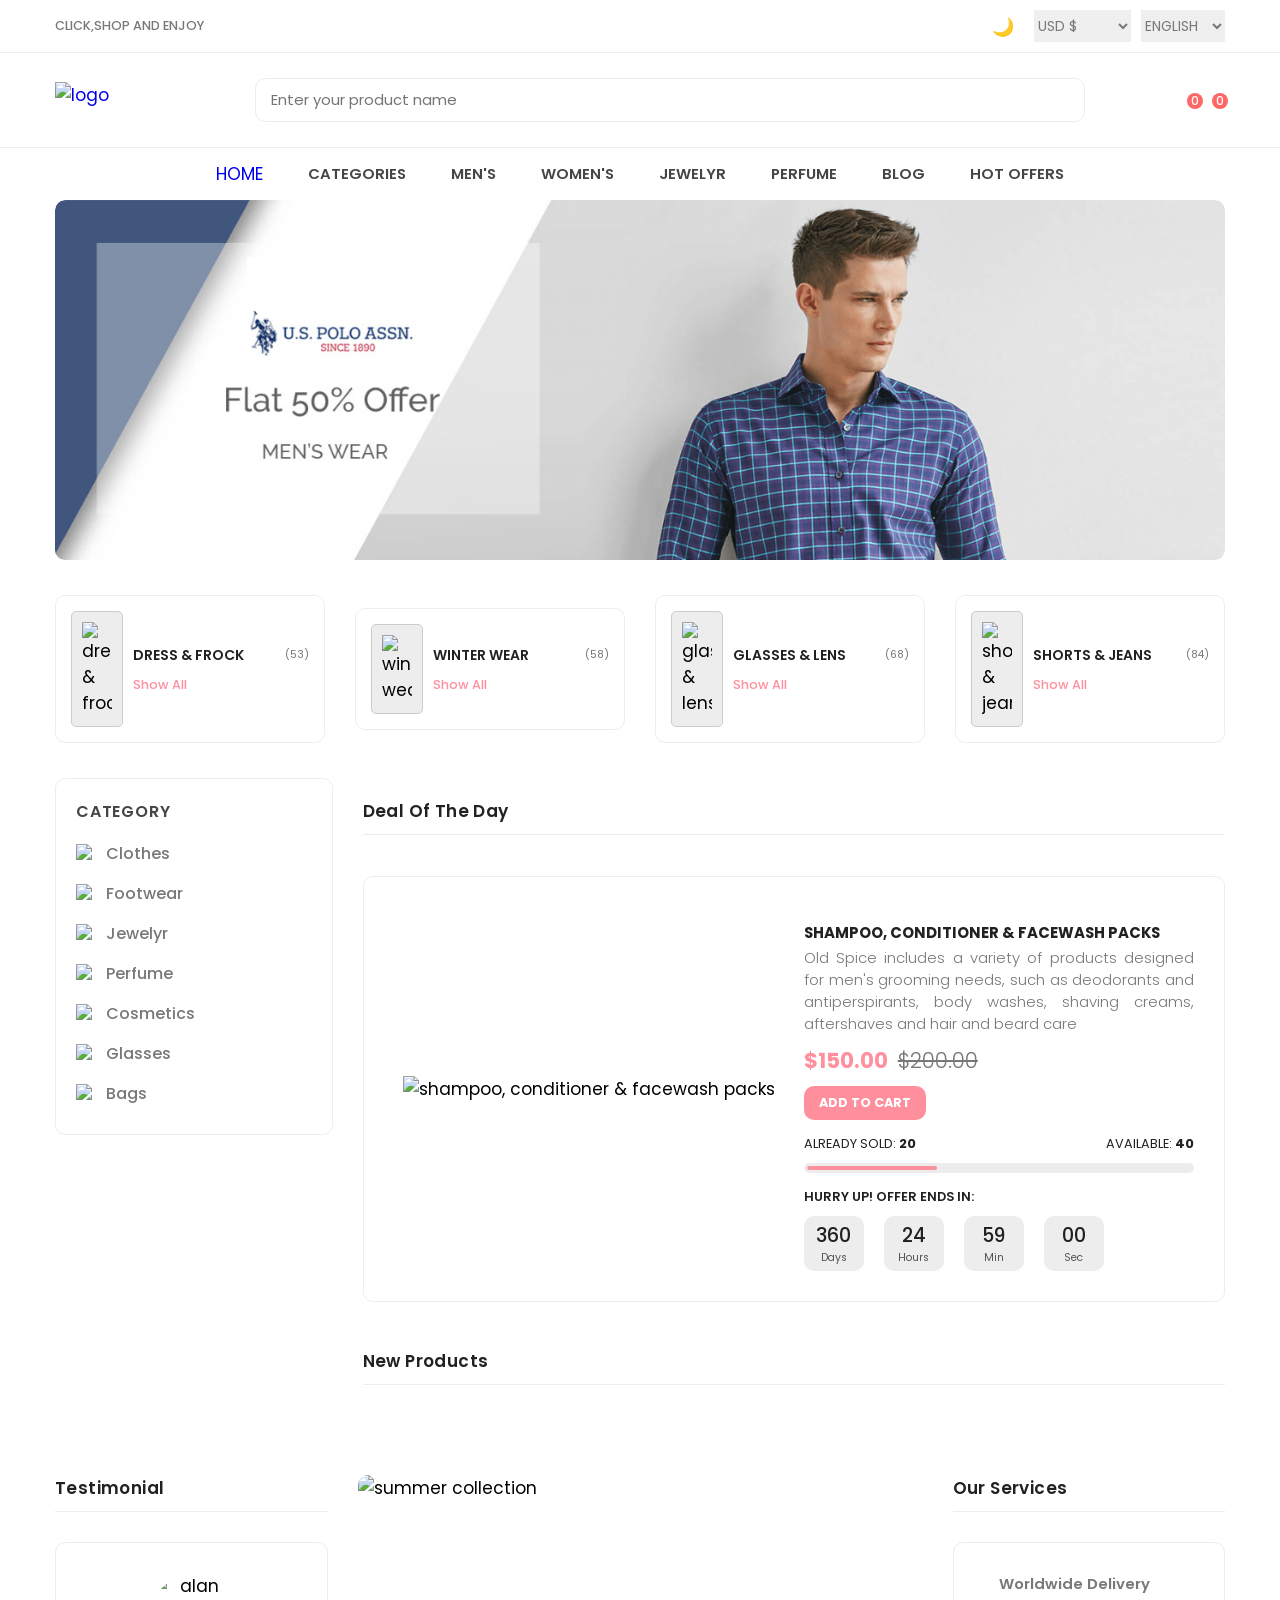
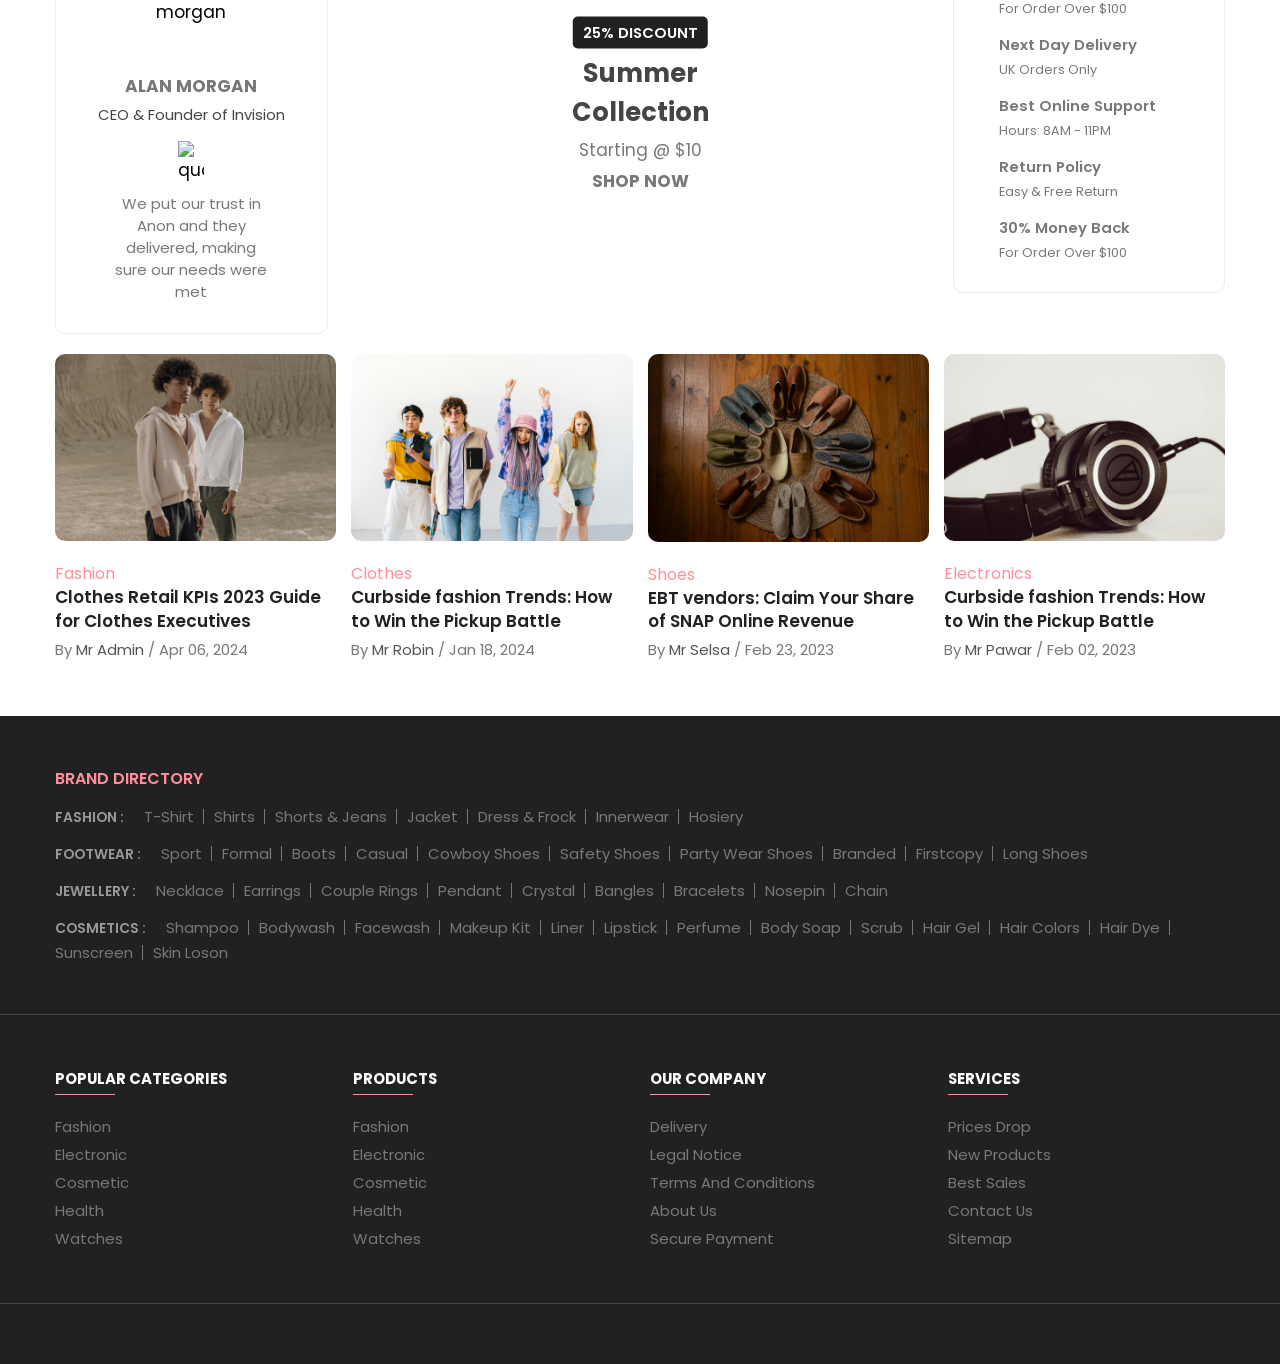
==== index.html @ 2272ab60 "somewhat working" ====
<!DOCTYPE html>
<html lang="en">

<head>
    <meta charset="UTF-8">
    <meta name="viewport" content="width=device-width, initial-scale=1.0">
    <title>Anon</title>
    <link rel="stylesheet" href="style.css">

    <!-- <link rel="shortcut icon" href="https://i.postimg.cc/R07Wy2gJ/favicon.png" type="image/x-icon"> -->
</head>

<body>
    <div class="overlay " data-overlay></div>

    <!-- <div class="modal" data-modal>
        <div class="modal-close-overlay" data-modal-overlay></div>

        <div class="modal-content">
            <button class="modal-close-btn" data-modal-close>
                <ion-icon name="close-outline"></ion-icon>
            </button>

            <div class="newsletter-img">
                <img src="https://i.postimg.cc/mrLjrxtC/newsletter.png" alt="image" width="400" height="400">
            </div>

            <div class="newsletter">
                <form action="#">
                    <div class="newsletter-header">
                        <h3 class="newsletter-title">Subscribe Newsletter</h3>

                        <p class="newsletter-desc">Subscribe to the <b>TrendWave</b> to get latest products and discount update</p>
                    </div>

                    <input type="email" name="email" class="email-field" placeholder="Email Address" required>

                    <button type="submit" class="btn-newsletter">Subscribe</button>
                </form>
            </div>
        </div>
    </div> -->

    <!-- <div class="notification-toast " data-toast>
        <button class="toast-close-btn" data-toast-close>
            <ion-icon name="close-outline"></ion-icon>
        </button>

        <div class="toast-banner">
            <img src="https://i.postimg.cc/6qd3mpCv/jewellery-1.jpg" alt="Ocean Golden Tear Earrings" width="80"
                height="70">
        </div>

        <div class="toast-detail">
            <p class="toast-message">Someone just bought this item</p>
            <p class="toast-title">Ocean Golden Drop Earrings</p>
            <p class="toast-meta">
                <time datetime="PT2M">2 Minutes</time> ago
            </p>
        </div>
    </div> -->

    <header>
        <div class="header-top">
            <div class="container">
                <!-- <ul class="header-social-container">
                    <li><a href="#" class="social-link"><ion-icon name="logo-facebook"></ion-icon></a></li>
                    <li><a href="#" class="social-link"><ion-icon name="logo-twitter"></ion-icon></a></li>
                    <li><a href="#" class="social-link"><ion-icon name="logo-instagram"></ion-icon></a></li>
                    <li><a href="#" class="social-link"><ion-icon name="logo-linkedin"></ion-icon></a></li>
                </ul> -->

                <div class="header-alert-news">
                    <p><b>click,shop and enjoy</b> </p>
                </div>

                <div class="header-top-actions">
                    <button id="theme-toggle" class="action-btn" onclick="toggleTheme()"
                        style="font-size: 18px; margin-right: 10px; cursor: pointer; background: transparent; border: none; color: inherit;">🌙</button>
                    <select name="currency">
                        <option value="usd">USD &dollar;</option>
                        <option value="inr">INR &rupee;</option>
                        <option value="eur">EUR &euro;</option>
                    </select>

                    <select name="language">
                        <option value="en-US">English</option>
                        <option value="es-ES">Espa&ntilde;ol</option>
                        <option value="fr">Fran&ccedil;ais</option>
                    </select>
                </div>
            </div>
        </div>

        <div class="header-main">
            <div class="container">
                <a href="#" class="header-logo"><img src="https://i.postimg.cc/XYYNC3X8/logo.png" alt="logo" width="120"
                        height="36"></a>

                <div class="header-search-container">
                    <input type="search" name="search" class="search-field" placeholder="Enter your product name">

                    <button class="search-btn"><ion-icon name="search-outline"></ion-icon></button>
                </div>

                <div class="header-user-actions">
                    <button class="action-btn"><ion-icon name="person-outline"></ion-icon></button>

                    <button class="action-btn">
                        <ion-icon name="heart-outline"></ion-icon>
                        <span class="count">0</span>
                    </button>

                    <button class="action-btn">
                        <ion-icon name="bag-handle-outline"></ion-icon>
                        <span class="count">0</span>
                    </button>
                </div>

            </div>
        </div>

        <nav class="desktop-navigation-menu">
            <div class="container">
                <ul class="desktop-menu-category-list">
                    <li class="menu-category">
                        <a href="#" onclick="loadProducts()">HOME</a>
                    </li>

                    <li class="menu-category">
                        <a href="#" class="menu-title">Categories</a>

                        <div class="dropdown-panel">
                            <ul class="dropdown-panel-list">
                                <li class="menu-title"><a href="#">Electronics</a></li>
                                <li class="panel-list-item"><a href="#">Desktop</a></li>
                                <li class="panel-list-item"><a href="#">Laptop</a></li>
                                <li class="panel-list-item"><a href="#">Camera</a></li>
                                <li class="panel-list-item"><a href="#">Camera</a></li>
                                <li class="panel-list-item"><a href="#">Headphone</a></li>
                                <li class="panel-list-item">
                                    <img src="https://i.postimg.cc/MT2mT9ty/electronics-banner-1.jpg" alt="image"
                                        width="250" height="119">
                                </li>
                            </ul>

                            <ul class="dropdown-panel-list">
                                <li class="menu-title"><a href="#">Men's</a></li>
                                <li class="panel-list-item"><a href="#">Formal</a></li>
                                <li class="panel-list-item"><a href="#">Casual</a></li>
                                <li class="panel-list-item"><a href="#">Sports</a></li>
                                <li class="panel-list-item"><a href="#">Jacket</a></li>
                                <li class="panel-list-item"><a href="#">Sunglasses</a></li>
                                <li class="panel-list-item">
                                    <img src="https://i.postimg.cc/nVs954kx/mens-banner.jpg" alt="image" width="250"
                                        height="119">
                                </li>
                            </ul>

                            <ul class="dropdown-panel-list">
                                <li class="menu-title"><a href="#">Women's</a></li>
                                <li class="panel-list-item"><a href="#">Formal</a></li>
                                <li class="panel-list-item"><a href="#">Casual</a></li>
                                <li class="panel-list-item"><a href="#">Perfume</a></li>
                                <li class="panel-list-item"><a href="#">Cosmetics</a></li>
                                <li class="panel-list-item"><a href="#">Bags</a></li>
                                <li class="panel-list-item">
                                    <img src="https://i.postimg.cc/vT9Bmvq6/womens-banner.jpg" alt="image" width="250"
                                        height="119">
                                </li>
                            </ul>

                            <ul class="dropdown-panel-list">
                                <li class="menu-title"><a href="#">Electronics</a></li>
                                <li class="panel-list-item"><a href="#">Smart Watch</a></li>
                                <li class="panel-list-item"><a href="#">Smart TV</a></li>
                                <li class="panel-list-item"><a href="#">Keyboard</a></li>
                                <li class="panel-list-item"><a href="#">Mouse</a></li>
                                <li class="panel-list-item"><a href="#">Microphone</a></li>
                                <li class="panel-list-item">
                                    <img src="https://i.postimg.cc/htMGhvrM/electronics-banner-2.jpg" alt="image"
                                        width="250" height="119">
                                </li>
                            </ul>
                        </div>
                    </li>

                    <li class="menu-category">
                        <a href="#" class="menu-title">Men's</a>

                        <ul class="dropdown-list">
                            <li class="dropdown-item"><a href="#">Shirt</a></li>
                            <li class="dropdown-item"><a href="#">Shorts & Jeans</a></li>
                            <li class="dropdown-item"><a href="#">Safety Shoes</a></li>
                            <li class="dropdown-item"><a href="#">Wallet</a></li>
                        </ul>
                    </li>

                    <li class="menu-category">
                        <a href="#" class="menu-title">Women's</a>

                        <ul class="dropdown-list">
                            <li class="dropdown-item"><a href="#">Dress & Frock</a></li>
                            <li class="dropdown-item"><a href="#">Earrings</a></li>
                            <li class="dropdown-item"><a href="#">Necklace</a></li>
                            <li class="dropdown-item"><a href="#">Makeup Kit</a></li>
                        </ul>
                    </li>

                    <li class="menu-category">
                        <a href="#" class="menu-title">Jewelyr</a>

                        <ul class="dropdown-list">
                            <li class="dropdown-item"><a href="#">Earrings</a></li>
                            <li class="dropdown-item"><a href="#">Couple Rings</a></li>
                            <li class="dropdown-item"><a href="#">Necklace</a></li>
                            <li class="dropdown-item"><a href="#">Bracelets</a></li>
                        </ul>
                    </li>

                    <li class="menu-category">
                        <a href="#" class="menu-title">Perfume</a>

                        <ul class="dropdown-list">
                            <li class="dropdown-item"><a href="#">Clothes Perfume</a></li>
                            <li class="dropdown-item"><a href="#">Deodorant</a></li>
                            <li class="dropdown-item"><a href="#">Flower Fragrance</a></li>
                            <li class="dropdown-item"><a href="#">Air Freshener</a></li>
                        </ul>
                    </li>

                    <li class="menu-category">
                        <a href="#" class="menu-title">Blog</a>
                    </li>

                    <li class="menu-category">
                        <a href="#" class="menu-title">Hot Offers</a>
                    </li>
                </ul>
            </div>
        </nav>

        <div class="mobile-bottom-navigation">
            <button class="action-btn" data-mobile-menu-open-btn>
                <ion-icon name="menu-outline"></ion-icon>
            </button>

            <button class="action-btn">
                <ion-icon name="bag-handle-outline"></ion-icon>
                <span class="count">0</span>
            </button>

            <button class="action-btn">
                <ion-icon name="home-outline"></ion-icon>
            </button>

            <button class="action-btn">
                <ion-icon name="heart-outline"></ion-icon>
                <span class="count">0</span>
            </button>

            <button class="action-btn" data-mobile-menu-open-btn>
                <ion-icon name="grid-outline"></ion-icon>
            </button>
        </div>

        <nav class="mobile-navigation-menu has-scrollbar " data-mobile-menu>
            <div class="menu-top">
                <h2 class="menu-title">Menu</h2>

                <button class="menu-close-btn" data-mobile-menu-close-btn>
                    <ion-icon name="close-outline"></ion-icon>
                </button>
            </div>

            <ul class="mobile-menu-category-list">
                <li class="menu-category"><a href="#" class="menu-title">Home</a></li>

                <li class="menu-category">
                    <button class="accordion-menu" data-accordion-btn>
                        <p class="menu-title">Men's</p>

                        <div>
                            <ion-icon name="add-outline" class="add-icon"></ion-icon>
                            <ion-icon name="remove-outline" class="remove-icon"></ion-icon>
                        </div>
                    </button>

                    <ul class="submenu-category-list " data-accordion>
                        <li class="submenu-category"><a href="#" class="submenu-title">Shirt</a></li>
                        <li class="submenu-category"><a href="#" class="submenu-title">Short & Jeans</a></li>
                        <li class="submenu-category"><a href="#" class="submenu-title">Safety Shoes</a></li>
                        <li class="submenu-category"><a href="#" class="submenu-title">Wallet</a></li>
                    </ul>
                </li>

                <li class="menu-category">
                    <button class="accordion-menu" data-accordion-btn>
                        <p class="menu-title">Women's</p>

                        <div>
                            <ion-icon name="add-outline" class="add-icon"></ion-icon>
                            <ion-icon name="remove-outline" class="remove-icon"></ion-icon>
                        </div>
                    </button>

                    <ul class="submenu-category-list" data-accordion>
                        <li class="submenu-category"><a href="#" class="submenu-title">Dress & Frock</a></li>
                        <li class="submenu-category"><a href="#" class="submenu-title">Earrings</a></li>
                        <li class="submenu-category"><a href="#" class="submenu-title">Necklace</a></li>
                        <li class="submenu-category"><a href="#" class="submenu-title">Makeup Kit</a></li>
                    </ul>
                </li>

                <li class="menu-category">
                    <button class="accordion-menu" data-accordion-btn>
                        <p class="menu-title">Jewelyr</p>

                        <div>
                            <ion-icon name="add-outline" class="add-icon"></ion-icon>
                            <ion-icon name="remove-outline" class="remove-icon"></ion-icon>
                        </div>
                    </button>

                    <ul class="submenu-category-list" data-accordion>
                        <li class="submenu-category"><a href="#" class="submenu-title">Earrings</a></li>
                        <li class="submenu-category"><a href="#" class="submenu-title">Couple Rings</a></li>
                        <li class="submenu-category"><a href="#" class="submenu-title">Necklace</a></li>
                        <li class="submenu-category"><a href="#" class="submenu-title">Bracelets</a></li>
                    </ul>
                </li>

                <li class="menu-category">
                    <button class="accordion-menu" data-accordion-btn>
                        <p class="menu-title">Perfume</p>

                        <div>
                            <ion-icon name="add-outline" class="add-icon"></ion-icon>
                            <ion-icon name="remove-outline" class="remove-icon"></ion-icon>
                        </div>
                    </button>

                    <ul class="submenu-category-list" data-accordion>
                        <li class="submenu-category"><a href="#" class="submenu-title">Clothes Perfume</a></li>
                        <li class="submenu-category"><a href="#" class="submenu-title">Deodorant</a></li>
                        <li class="submenu-category"><a href="#" class="submenu-title">Flower Fragrance</a></li>
                        <li class="submenu-category"><a href="#" class="submenu-title">Air Freshener</a></li>
                    </ul>
                </li>

                <li class="menu-category"><a href="#" class="menu-title">Blog</a></li>

                <li class="menu-category"><a href="#" class="menu-title">Hot Offers</a></li>
            </ul>

            <div class="menu-bottom">
                <ul class="menu-category-list">
                    <li class="menu-category">
                        <button class="accordion-menu " data-accordion-btn>
                            <p class="menu-title">Language</p>
                            <ion-icon name="caret-back-outline" class="caret-back"></ion-icon>
                        </button>

                        <ul class="submenu-category-list " data-accordion>
                            <li class="submenu-category"><a href="#" class="submenu-title">English</a></li>
                            <li class="submenu-category"><a href="#" class="submenu-title">Espa&ntilde;ol</a></li>
                            <li class="submenu-category"><a href="#" class="submenu-title">French</a></li>
                        </ul>
                    </li>

                    <li class="menu-category">
                        <button class="accordion-menu" data-accordion-btn>
                            <p class="menu-title">Currency</p>
                            <ion-icon name="caret-back-outline" class="caret-back"></ion-icon>
                        </button>

                        <ul class="submenu-category-list" data-accordion>
                            <li class="submenu-category"><a href="#" class="submenu-title">USD &dollar;</a></li>
                            <li class="submenu-category"><a href="#" class="submenu-title">EUR &euro;</a></li>
                        </ul>
                    </li>
                </ul>

                <ul class="menu-social-container">
                    <li><a href="#" class="social-link"><ion-icon name="logo-facebook"></ion-icon></a></li>
                    <li><a href="#" class="social-link"><ion-icon name="logo-twitter"></ion-icon></a></li>
                    <li><a href="#" class="social-link"><ion-icon name="logo-instagram"></ion-icon></a></li>
                    <li><a href="#" class="social-link"><ion-icon name="logo-linkedin"></ion-icon></a></li>
                </ul>
            </div>
        </nav>
    </header>

    <main>
        <div class="banner">
            <div class="container">
                <div class="slider-container has-scrollbar">
                    <div class="slider-item">
                        <img src="banner1.jpeg" alt="women's latest fashion sale" class="banner-img">

                        <div class="banner-content">
                            <!-- <p class="banner-subtitle">Trending Item</p>
                            <h2 class="banner-title">latest fashion sale</h2>
                            <p class="banner-text">Startting at &dollar; <b>20</b>.00</p> -->
                            <!-- <a href="#" class="banner-btn"></a> -->
                        </div>
                    </div>

                    <div class="slider-item">
                        <img src="banner2.jpeg" alt="modern sunglasses" class="banner-img">

                        <div class="banner-content">
                            <!-- <p class="banner-subtitle">Trending Accessories</p>
                            <h2 class="banner-title">Modern Sunglasses</h2>
                            <p class="banner-text">Startting at &dollar; <b>15</b>.00</p>
                            <a href="#" class="banner-btn">Shop Now</a> -->
                        </div>
                    </div>

                    <div class="slider-item">
                        <img src="banner3.jpeg" alt="new fashion summer sale" class="banner-img">

                        <div class="banner-content">
                            <!-- <p class="banner-subtitle">Sale Offer</p>
                            <h2 class="banner-title">New Fashion Summer Sale</h2>
                            <p class="banner-text">Startting at &dollar; <b>29</b>.99</p>
                            <a href="#" class="banner-btn">Shop Now</a> -->
                        </div>
                    </div>
                </div>
            </div>
        </div>

        <div class="category">
            <div class="container">
                <div class="category-item-container has-scrollbar">
                    <div class="category-item">
                        <div class="category-img-box">
                            <img src="https://i.postimg.cc/Xv9x15Q8/dress.png" alt="dress & frock" width="30">
                        </div>

                        <div class="category-content-box">
                            <div class="category-content-flex">
                                <h3 class="category-item-title">Dress & Frock</h3>
                                <p class="category-item-amount">(53)</p>
                            </div>
                            <a href="#" class="category-btn">Show All</a>
                        </div>
                    </div>

                    <div class="category-item">
                        <div class="category-img-box">
                            <img src="https://i.postimg.cc/bNKxXJGF/coat.png" alt="winter wear" width="30">
                        </div>

                        <div class="category-content-box">
                            <div class="category-content-flex">
                                <h3 class="category-item-title">Winter Wear</h3>
                                <p class="category-item-amount">(58)</p>
                            </div>
                            <a href="#" class="category-btn">Show All</a>
                        </div>
                    </div>

                    <div class="category-item">
                        <div class="category-img-box">
                            <img src="https://i.postimg.cc/zBthxXZ7/glasses.png" alt="glasses & lens" width="30">
                        </div>

                        <div class="category-content-box">
                            <div class="category-content-flex">
                                <h3 class="category-item-title">Glasses & Lens</h3>
                                <p class="category-item-amount">(68)</p>
                            </div>
                            <a href="#" class="category-btn">Show All</a>
                        </div>
                    </div>

                    <div class="category-item">
                        <div class="category-img-box">
                            <img src="https://i.postimg.cc/g04L0kJp/shorts.png" alt="shorts & jeans" width="30">
                        </div>

                        <div class="category-content-box">
                            <div class="category-content-flex">
                                <h3 class="category-item-title">Shorts & Jeans</h3>
                                <p class="category-item-amount">(84)</p>
                            </div>
                            <a href="#" class="category-btn">Show All</a>
                        </div>
                    </div>

                    <div class="category-item">
                        <div class="category-img-box">
                            <img src="https://i.postimg.cc/yddg34gZ/tee.png" alt="t-shirts" width="30">
                        </div>

                        <div class="category-content-box">
                            <div class="category-content-flex">
                                <h3 class="category-item-title">T-Shirts</h3>
                                <p class="category-item-amount">(35)</p>
                            </div>
                            <a href="#" class="category-btn">Show All</a>
                        </div>
                    </div>

                    <div class="category-item">
                        <div class="category-img-box">
                            <img src="https://i.postimg.cc/W49mH700/jacket.png" alt="jacket" width="30">
                        </div>

                        <div class="category-content-box">
                            <div class="category-content-flex">
                                <h3 class="category-item-title">Jacket</h3>
                                <p class="category-item-amount">(16)</p>
                            </div>
                            <a href="#" class="category-btn">Show All</a>
                        </div>
                    </div>

                    <div class="category-item">
                        <div class="category-img-box">
                            <img src="https://i.postimg.cc/zBVwZRk6/watch.png" alt="watch" width="30">
                        </div>

                        <div class="category-content-box">
                            <div class="category-content-flex">
                                <h3 class="category-item-title">Watch</h3>
                                <p class="category-item-amount">(27)</p>
                            </div>
                            <a href="#" class="category-btn">Show All</a>
                        </div>
                    </div>

                    <div class="category-item">
                        <div class="category-img-box">
                            <img src="https://i.postimg.cc/y8j0DTQ2/hat.png" alt="hats & caps" width="30">
                        </div>

                        <div class="category-content-box">
                            <div class="category-content-flex">
                                <h3 class="category-item-title">Hats & Caps</h3>
                                <p class="category-item-amount">(39)</p>
                            </div>
                            <a href="#" class="category-btn">Show All</a>
                        </div>
                    </div>
                </div>
            </div>
        </div>

        <div class="product-container">
            <div class="container">
                <div class="sidebar has-scrollbar " data-mobile-menu>
                    <div class="sidebar-category">
                        <div class="sidebar-top">
                            <h2 class="sidebar-title">Category</h2>

                            <button class="sidebar-close-btn" data-mobile-menu-close-btn>
                                <ion-icon name="close-outline"></ion-icon>
                            </button>
                        </div>

                        <ul class="sidebar-menu-category-list">
                            <li class="sidebar-menu-category">
                                <button class="sidebar-accordion-menu" data-accordion-btn
                                    onclick="loadProducts('clothes')">
                                    <div class="menu-title-flex">
                                        <img src="https://i.postimg.cc/Xv9x15Q8/dress.png" alt="clothes"
                                            class="menu-title-img" width="20" height="20">
                                        <p class="menu-title">Clothes</p>
                                    </div>

                                    <div>
                                        <ion-icon name="add-outline" class="add-icon"></ion-icon>
                                        <ion-icon name="remove-outline" class="remove-icon"></ion-icon>
                                    </div>
                                </button>

                                <ul class="sidebar-submenu-category-list" data-accordion>
                                    <li class="sidebar-submenu-category">
                                        <a href="#" class="sidebar-submenu-title">
                                            <p class="product-name">Shirt</p>
                                            <data value="300" class="stock" title="Available Stock">300</data>
                                        </a>
                                    </li>

                                    <li class="sidebar-submenu-category">
                                        <a href="#" class="sidebar-submenu-title">
                                            <p class="product-name">Shorts & Jeans</p>
                                            <data value="60" class="stock" title="Available Stock">60</data>
                                        </a>
                                    </li>

                                    <li class="sidebar-submenu-category">
                                        <a href="#" class="sidebar-submenu-title">
                                            <p class="product-name">Jacket</p>
                                            <data value="50" class="stock" title="Available Stock">50</data>
                                        </a>
                                    </li>

                                    <li class="sidebar-submenu-category">
                                        <a href="#" class="sidebar-submenu-title">
                                            <p class="product-name">Dress & Frock</p>
                                            <data value="87" class="stock" title="Available Stock">87</data>
                                        </a>
                                    </li>
                                </ul>
                            </li>

                            <li class="sidebar-menu-category">
                                <button class="sidebar-accordion-menu" data-accordion-btn
                                    onclick="loadProducts('shoes')">
                                    <div class="menu-title-flex">
                                        <img src="https://i.postimg.cc/d3RBQZhB/shoes.png" alt="footwear"
                                            class="menu-title-img" width="20" height="20">
                                        <p class="menu-title">Footwear</p>
                                    </div>

                                    <div>
                                        <ion-icon name="add-outline" class="add-icon"></ion-icon>
                                        <ion-icon name="remove-outline" class="remove-icon"></ion-icon>
                                    </div>
                                </button>

                                <ul class="sidebar-submenu-category-list" data-accordion>
                                    <li class="sidebar-submenu-category">
                                        <a href="#" class="sidebar-submenu-title">
                                            <p class="product-name">Sports</p>
                                            <data value="45" class="stock" title="Available Stock">45</data>
                                        </a>
                                    </li>

                                    <li class="sidebar-submenu-category">
                                        <a href="#" class="sidebar-submenu-title">
                                            <p class="product-name">Formal</p>
                                            <data value="75" class="stock" title="Available Stock">75</data>
                                        </a>
                                    </li>

                                    <li class="sidebar-submenu-category">
                                        <a href="#" class="sidebar-submenu-title">
                                            <p class="product-name">Casual</p>
                                            <data value="35" class="stock" title="Available Stock">35</data>
                                        </a>
                                    </li>

                                    <li class="sidebar-submenu-category">
                                        <a href="#" class="sidebar-submenu-title">
                                            <p class="product-name">Safety Shoes</p>
                                            <data value="26" class="stock" title="Available Stock">26</data>
                                        </a>
                                    </li>
                                </ul>
                            </li>

                            <li class="sidebar-menu-category">
                                <button class="sidebar-accordion-menu" data-accordion-btn>
                                    <div class="menu-title-flex">
                                        <img src="https://i.postimg.cc/Y9HLrnY5/jewelry.png" alt="jewelyr"
                                            class="menu-title-img" width="20" height="20">
                                        <p class="menu-title">Jewelyr</p>
                                    </div>

                                    <div>
                                        <ion-icon name="add-outline" class="add-icon"></ion-icon>
                                        <ion-icon name="remove-outline" class="remove-icon"></ion-icon>
                                    </div>
                                </button>

                                <ul class="sidebar-submenu-category-list" data-accordion>
                                    <li class="sidebar-submenu-category">
                                        <a href="#" class="sidebar-submenu-title">
                                            <p class="product-name">Earrings</p>
                                            <data value="46" class="stock" title="Available Stock">46</data>
                                        </a>
                                    </li>

                                    <li class="sidebar-submenu-category">
                                        <a href="#" class="sidebar-submenu-title">
                                            <p class="product-name">Couple Rings</p>
                                            <data value="73" class="stock" title="Available Stock">73</data>
                                        </a>
                                    </li>

                                    <li class="sidebar-submenu-category">
                                        <a href="#" class="sidebar-submenu-title">
                                            <p class="product-name">Necklace</p>
                                            <data value="61" class="stock" title="Available Stock">61</data>
                                        </a>
                                    </li>

                                </ul>
                            </li>

                            <li class="sidebar-menu-category">
                                <button class="sidebar-accordion-menu" data-accordion-btn>
                                    <div class="menu-title-flex">
                                        <img src="https://i.postimg.cc/6q67R8Hz/perfume.png" alt="perfume"
                                            class="menu-title-img" width="20" height="20">
                                        <p class="menu-title">Perfume</p>
                                    </div>

                                    <div>
                                        <ion-icon name="add-outline" class="add-icon"></ion-icon>
                                        <ion-icon name="remove-outline" class="remove-icon"></ion-icon>
                                    </div>
                                </button>

                                <ul class="sidebar-submenu-category-list" data-accordion>
                                    <li class="sidebar-submenu-category">
                                        <a href="#" class="sidebar-submenu-title">
                                            <p class="product-name">Clothes Perfume</p>
                                            <data value="12" class="stock" title="Available Stock">12 pcs</data>
                                        </a>
                                    </li>

                                    <li class="sidebar-submenu-category">
                                        <a href="#" class="sidebar-submenu-title">
                                            <p class="product-name">Deodorant</p>
                                            <data value="60" class="stock" title="Available Stock">60 pcs</data>
                                        </a>
                                    </li>

                                    <li class="sidebar-submenu-category">
                                        <a href="#" class="sidebar-submenu-title">
                                            <p class="product-name">Jacket</p>
                                            <data value="50" class="stock" title="Available Stock">50 pcs</data>
                                        </a>
                                    </li>

                                    <li class="sidebar-submenu-category">
                                        <a href="#" class="sidebar-submenu-title">
                                            <p class="product-name">Dress & Frock</p>
                                            <data value="87" class="stock" title="Available Stock">87 pcs</data>
                                        </a>
                                    </li>
                                </ul>
                            </li>

                            <li class="sidebar-menu-category">
                                <button class="sidebar-accordion-menu" data-accordion-btn>
                                    <div class="menu-title-flex">
                                        <img src="https://i.postimg.cc/dQnZF91f/cosmetics.png" alt="cosmetics"
                                            class="menu-title-img" width="20" height="20">
                                        <p class="menu-title">Cosmetics</p>
                                    </div>

                                    <div>
                                        <ion-icon name="add-outline" class="add-icon"></ion-icon>
                                        <ion-icon name="remove-outline" class="remove-icon"></ion-icon>
                                    </div>
                                </button>

                                <ul class="sidebar-submenu-category-list" data-accordion>
                                    <li class="sidebar-submenu-category">
                                        <a href="#" class="sidebar-submenu-title">
                                            <p class="product-name">Shampoo</p>
                                            <data value="68" class="stock" title="Available Stock">68</data>
                                        </a>
                                    </li>

                                    <li class="sidebar-submenu-category">
                                        <a href="#" class="sidebar-submenu-title">
                                            <p class="product-name">Sunscreen</p>
                                            <data value="46" class="stock" title="Available Stock">46</data>
                                        </a>
                                    </li>

                                    <li class="sidebar-submenu-category">
                                        <a href="#" class="sidebar-submenu-title">
                                            <p class="product-name">Body Wash</p>
                                            <data value="79" class="stock" title="Available Stock">79</data>
                                        </a>
                                    </li>

                                    <li class="sidebar-submenu-category">
                                        <a href="#" class="sidebar-submenu-title">
                                            <p class="product-name">Makeup Kit</p>
                                            <data value="23" class="stock" title="Available Stock">23</data>
                                        </a>
                                    </li>
                                </ul>
                            </li>

                            <li class="sidebar-menu-category">
                                <button class="sidebar-accordion-menu" data-accordion-btn>
                                    <div class="menu-title-flex">
                                        <img src="https://i.postimg.cc/zBthxXZ7/glasses.png" alt="glasses"
                                            class="menu-title-img" width="20" height="20">
                                        <p class="menu-title">Glasses</p>
                                    </div>

                                    <div>
                                        <ion-icon name="add-outline" class="add-icon"></ion-icon>
                                        <ion-icon name="remove-outline" class="remove-icon"></ion-icon>
                                    </div>
                                </button>

                                <ul class="sidebar-submenu-category-list" data-accordion>
                                    <li class="sidebar-submenu-category">
                                        <a href="#" class="sidebar-submenu-title">
                                            <p class="product-name">Sunglasses</p>
                                            <data value="50" class="stock" title="Available Stock">50</data>
                                        </a>
                                    </li>

                                    <li class="sidebar-submenu-category">
                                        <a href="#" class="sidebar-submenu-title">
                                            <p class="product-name">Lenses</p>
                                            <data value="48" class="stock" title="Available Stock">48</data>
                                        </a>
                                    </li>

                                </ul>
                            </li>

                            <li class="sidebar-menu-category">
                                <button class="sidebar-accordion-menu" data-accordion-btn>
                                    <div class="menu-title-flex">
                                        <img src="https://i.postimg.cc/5yt0yZ0R/bag.png" alt="bags"
                                            class="menu-title-img" width="20" height="20">
                                        <p class="menu-title">Bags</p>
                                    </div>

                                    <div>
                                        <ion-icon name="add-outline" class="add-icon"></ion-icon>
                                        <ion-icon name="remove-outline" class="remove-icon"></ion-icon>
                                    </div>
                                </button>

                                <ul class="sidebar-submenu-category-list" data-accordion>
                                    <li class="sidebar-submenu-category">
                                        <a href="#" class="sidebar-submenu-title">
                                            <p class="product-name">Shopping Bag</p>
                                            <data value="62" class="stock" title="Available Stock">62</data>
                                        </a>
                                    </li>

                                    <li class="sidebar-submenu-category">
                                        <a href="#" class="sidebar-submenu-title">
                                            <p class="product-name">Gym Backpack</p>
                                            <data value="35" class="stock" title="Available Stock">35</data>
                                        </a>
                                    </li>

                                    <li class="sidebar-submenu-category">
                                        <a href="#" class="sidebar-submenu-title">
                                            <p class="product-name">Purse</p>
                                            <data value="80" class="stock" title="Available Stock">80</data>
                                        </a>
                                    </li>

                                    <li class="sidebar-submenu-category">
                                        <a href="#" class="sidebar-submenu-title">
                                            <p class="product-name">Wallet</p>
                                            <data value="75" class="stock" title="Available Stock">75</data>
                                        </a>
                                    </li>
                                </ul>
                            </li>
                        </ul>
                    </div>

                    <!-- <div class="product-showcase">
                        <h3 class="showcase-heading">Best Sellers</h3>

                        <div class="showcase-wrapper">
                            <div class="showcase-container">
                                <div class="showcase">
                                    <a href="#" class="showcase-img-box">
                                        <img src="https://i.postimg.cc/kGZn4GL2/1.jpg" alt="baby fabric shoes"
                                            class="showcase-img" width="75" height="75">
                                    </a>

                                    <div class="showcase-content">
                                        <a href="#">
                                            <h4 class="showcase-title">Baby fabric shoes</h4>
                                        </a>

                                        <div class="showcase-rating">
                                            <ion-icon name="star"></ion-icon>
                                            <ion-icon name="star"></ion-icon>
                                            <ion-icon name="star"></ion-icon>
                                            <ion-icon name="star"></ion-icon>
                                            <ion-icon name="star"></ion-icon>
                                        </div>

                                        <div class="price-box">
                                            <del>$5.00</del>
                                            <p class="price">$4.00</p>
                                        </div>
                                    </div>
                                </div>

                                <div class="showcase">
                                    <a href="#" class="showcase-img-box">
                                        <img src="https://i.postimg.cc/fySG8Kgb/2.jpg" alt="men's hoodies t-shirt"
                                            class="showcase-img" width="75" height="75">
                                    </a>

                                    <div class="showcase-content">
                                        <a href="#">
                                            <h4 class="showcase-title">Men's hoodies t-shirt</h4>
                                        </a>

                                        <div class="showcase-rating">
                                            <ion-icon name="star"></ion-icon>
                                            <ion-icon name="star"></ion-icon>
                                            <ion-icon name="star"></ion-icon>
                                            <ion-icon name="star"></ion-icon>
                                            <ion-icon name="star"></ion-icon>
                                        </div>

                                        <div class="price-box">
                                            <del>$17.00</del>
                                            <p class="price">$7.00</p>
                                        </div>
                                    </div>
                                </div>

                                <div class="showcase">
                                    <a href="#" class="showcase-img-box">
                                        <img src="https://i.postimg.cc/14xL2qLr/3.jpg" alt="girls t-shirt"
                                            class="showcase-img" width="75" height="75">
                                    </a>

                                    <div class="showcase-content">
                                        <a href="#">
                                            <h4 class="showcase-title">Girls t-shirt</h4>
                                        </a>

                                        <div class="showcase-rating">
                                            <ion-icon name="star"></ion-icon>
                                            <ion-icon name="star"></ion-icon>
                                            <ion-icon name="star"></ion-icon>
                                            <ion-icon name="star"></ion-icon>
                                            <ion-icon name="star"></ion-icon>
                                        </div>

                                        <div class="price-box">
                                            <del>$5.00</del>
                                            <p class="price">$3.00</p>
                                        </div>
                                    </div>
                                </div>

                                <div class="showcase">
                                    <a href="#" class="showcase-img-box">
                                        <img src="https://i.postimg.cc/y6wxsrKv/4.jpg" alt="woolen hat for men"
                                            class="showcase-img" width="75" height="75">
                                    </a>

                                    <div class="showcase-content">
                                        <a href="#">
                                            <h4 class="showcase-title">Woolen hat for men</h4>
                                        </a>

                                        <div class="showcase-rating">
                                            <ion-icon name="star"></ion-icon>
                                            <ion-icon name="star"></ion-icon>
                                            <ion-icon name="star"></ion-icon>
                                            <ion-icon name="star"></ion-icon>
                                            <ion-icon name="star"></ion-icon>
                                        </div>

                                        <div class="price-box">
                                            <del>$15.00</del>
                                            <p class="price">$12.00</p>
                                        </div>
                                    </div>
                                </div>
                            </div>
                        </div>
                    </div> -->
                </div>

                <div class="product-box">
                    <div class="product-minimal">
                        <!-- <div class="product-showcase">
                            <h2 class="title">New Arrivals</h2>

                            <div class="showcase-wrapper has-scrollbar">
                                <div class="showcase-container">
                                    <div class="showcase">
                                        <a href="#" class="showcase-img-box">
                                            <img src="https://i.postimg.cc/fyLNm09z/clothes-1.jpg"
                                                alt="relaxed short full sleeve t-shirt" class="showcase-img" width="70">
                                        </a>

                                        <div class="showcase-content">
                                            <a href="#">
                                                <h4 class="showcase-title">Relaxed Short full sleeve t-shirt</h4>
                                            </a>
                                            <a href="#" class="showcase-category">Clothes</a>

                                            <div class="price-box">
                                                <p class="price">$45.00</p>
                                                <del>$12.00</del>
                                            </div>
                                        </div>
                                    </div>

                                    <div class="showcase">
                                        <a href="#" class="showcase-img-box">
                                            <img src="https://i.postimg.cc/T3mXVxpD/clothes-2.jpg"
                                                alt="girls pink embro design top" class="showcase-img" width="70">
                                        </a>

                                        <div class="showcase-content">
                                            <a href="#">
                                                <h4 class="showcase-title">Girls pink Embro design top</h4>
                                            </a>
                                            <a href="#" class="showcase-category">Clothes</a>

                                            <div class="price-box">
                                                <p class="price">$61.00</p>
                                                <del>$9.00</del>
                                            </div>
                                        </div>
                                    </div>

                                    <div class="showcase">
                                        <a href="#" class="showcase-img-box">
                                            <img src="https://i.postimg.cc/DzgH6wF8/clothes-3.jpg"
                                                alt="black floral wrap midi skirt" class="showcase-img" width="70">
                                        </a>

                                        <div class="showcase-content">
                                            <a href="#">
                                                <h4 class="showcase-title">Black Floral Wrap Midi Skirt</h4>
                                            </a>
                                            <a href="#" class="showcase-category">Clothes</a>

                                            <div class="price-box">
                                                <p class="price">$76.00</p>
                                                <del>$25.00</del>
                                            </div>
                                        </div>
                                    </div>

                                    <div class="showcase">
                                        <a href="#" class="showcase-img-box">
                                            <img src="https://i.postimg.cc/02w43fPg/shirt-1.jpg"
                                                alt="pure garment dyed cotton shirt" class="showcase-img" width="70">
                                        </a>

                                        <div class="showcase-content">
                                            <a href="#">
                                                <h4 class="showcase-title">Pure Garment Dyed Cotton Shirt</h4>
                                            </a>
                                            <a href="#" class="showcase-category">Men's Fashion</a>

                                            <div class="price-box">
                                                <p class="price">$68.00</p>
                                                <del>$31.00</del>
                                            </div>
                                        </div>
                                    </div>
                                </div>

                                <div class="showcase-container">
                                    <div class="showcase">
                                        <a href="#" class="showcase-img-box">
                                            <img src="https://i.postimg.cc/DZ3QSqRG/jacket-5.jpg"
                                                alt="relaxed short full sleeve t-shirt" class="showcase-img" width="70">
                                        </a>

                                        <div class="showcase-content">
                                            <a href="#">
                                                <h4 class="showcase-title">Relaxed Short full sleeve t-shirt</h4>
                                            </a>
                                            <a href="#" class="showcase-category">Clothes</a>

                                            <div class="price-box">
                                                <p class="price">$45.00</p>
                                                <del>$12.00</del>
                                            </div>
                                        </div>
                                    </div>

                                    <div class="showcase">
                                        <a href="#" class="showcase-img-box">
                                            <img src="https://i.postimg.cc/9fnSKNRh/jacket-1.jpg"
                                                alt="men yarn fleece full-zip jacket" class="showcase-img" width="70">
                                        </a>

                                        <div class="showcase-content">
                                            <a href="#">
                                                <h4 class="showcase-title">Men Yarn Fleece Full-zip Jacket</h4>
                                            </a>
                                            <a href="#" class="showcase-category">Winter wear</a>

                                            <div class="price-box">
                                                <p class="price">$61.00</p>
                                                <del>$11.00</del>
                                            </div>
                                        </div>
                                    </div>

                                    <div class="showcase">
                                        <a href="#" class="showcase-img-box">
                                            <img src="https://i.postimg.cc/jdybNKWJ/jacket-3.jpg"
                                                alt="mens winter leathers jackets" class="showcase-img" width="70">
                                        </a>

                                        <div class="showcase-content">
                                            <a href="#">
                                                <h4 class="showcase-title">Mens Winter Leathers Jackets</h4>
                                            </a>
                                            <a href="#" class="showcase-category">Jackets</a>

                                            <div class="price-box">
                                                <p class="price">$50.00</p>
                                                <del>$25.00</del>
                                            </div>
                                        </div>
                                    </div>

                                    <div class="showcase">
                                        <a href="#" class="showcase-img-box">
                                            <img src="https://i.postimg.cc/7Lmt7tMz/shorts-1.jpg"
                                                alt="better basics french terry sweatshorts" class="showcase-img"
                                                width="70">
                                        </a>

                                        <div class="showcase-content">
                                            <a href="#">
                                                <h4 class="showcase-title">Better Basics French Terry Sweatshorts</h4>
                                            </a>
                                            <a href="#" class="showcase-category">Shorts</a>

                                            <div class="price-box">
                                                <p class="price">$20.00</p>
                                                <del>$10.00</del>
                                            </div>
                                        </div>
                                    </div>
                                </div>
                            </div>
                        </div> -->

                        <!-- <div class="product-showcase">
                            <h2 class="title">Trending</h2>

                            <div class="showcase-wrapper has-scrollbar">
                                <div class="showcase-container">
                                    <div class="showcase">
                                        <a href="#" class="showcase-img-box">
                                            <img src="https://i.postimg.cc/pLWhzrLm/sports-1.jpg"
                                                alt="running & trekking shoes - white" class="showcase-img" width="70">
                                        </a>

                                        <div class="showcase-content">
                                            <a href="#">
                                                <h4 class="showcase-title">Running & Trekking Shoes - White</h4>
                                            </a>
                                            <a href="#" class="showcase-category">Sports</a>

                                            <div class="price-box">
                                                <p class="price">$49.00</p>
                                                <del>$15.00</del>
                                            </div>
                                        </div>
                                    </div>

                                    <div class="showcase">
                                        <a href="#" class="showcase-img-box">
                                            <img src="https://i.postimg.cc/DfjFzzbv/sports-2.jpg"
                                                alt="trekking & running shoes - black" class="showcase-img" width="70">
                                        </a>

                                        <div class="showcase-content">
                                            <a href="#">
                                                <h4 class="showcase-title">Trekking & Running Shoes - Black</h4>
                                            </a>
                                            <a href="#" class="showcase-category">Sports</a>

                                            <div class="price-box">
                                                <p class="price">$78.00</p>
                                                <del>$36.00</del>
                                            </div>
                                        </div>
                                    </div>

                                    <div class="showcase">
                                        <a href="#" class="showcase-img-box">
                                            <img src="https://i.postimg.cc/qRPjQYmZ/party-wear-1.jpg"
                                                alt="womens party wear shoes" class="showcase-img" width="70">
                                        </a>

                                        <div class="showcase-content">
                                            <a href="#">
                                                <h4 class="showcase-title">Womens Party Wear Shoes</h4>
                                            </a>
                                            <a href="#" class="showcase-category">Party Wear</a>

                                            <div class="price-box">
                                                <p class="price">$94.00</p>
                                                <del>$42.00</del>
                                            </div>
                                        </div>
                                    </div>

                                    <div class="showcase">
                                        <a href="#" class="showcase-img-box">
                                            <img src="https://i.postimg.cc/cH1M4Wv3/sports-3.jpg"
                                                alt="sports claw women's shoes" class="showcase-img" width="70">
                                        </a>

                                        <div class="showcase-content">
                                            <a href="#">
                                                <h4 class="showcase-title">Sports Claw Women's Shoes</h4>
                                            </a>
                                            <a href="#" class="showcase-category">Sports</a>

                                            <div class="price-box">
                                                <p class="price">$54.00</p>
                                                <del>$65.00</del>
                                            </div>
                                        </div>
                                    </div>
                                </div>

                                <div class="showcase-container">
                                    <div class="showcase">
                                        <a href="#" class="showcase-img-box">
                                            <img src="https://i.postimg.cc/JnczQTWc/sports-6.jpg"
                                                alt="air tekking shoes - white" class="showcase-img" width="70">
                                        </a>

                                        <div class="showcase-content">
                                            <a href="#">
                                                <h4 class="showcase-title">Air Trekking Shoes - White</h4>
                                            </a>
                                            <a href="#" class="showcase-category">Sports</a>

                                            <div class="price-box">
                                                <p class="price">$52.00</p>
                                                <del>$55.00</del>
                                            </div>
                                        </div>
                                    </div>

                                    <div class="showcase">
                                        <a href="#" class="showcase-img-box">
                                            <img src="https://i.postimg.cc/XvxVGrKQ/shoe-3.jpg"
                                                alt="Boot With Suede Detail" class="showcase-img" width="70">
                                        </a>

                                        <div class="showcase-content">
                                            <a href="#">
                                                <h4 class="showcase-title">Boot With Suede Detail</h4>
                                            </a>
                                            <a href="#" class="showcase-category">Boots</a>

                                            <div class="price-box">
                                                <p class="price">$20.00</p>
                                                <del>$30.00</del>
                                            </div>
                                        </div>
                                    </div>

                                    <div class="showcase">
                                        <a href="#" class="showcase-img-box">
                                            <img src="https://i.postimg.cc/JnMtkwB5/shoe-1.jpg"
                                                alt="men's leather formal wear shoes" class="showcase-img" width="70">
                                        </a>

                                        <div class="showcase-content">
                                            <a href="#">
                                                <h4 class="showcase-title">Men's Leather Formal Wear Shoes</h4>
                                            </a>
                                            <a href="#" class="showcase-category">Formal</a>

                                            <div class="price-box">
                                                <p class="price">$56.00</p>
                                                <del>$78.00</del>
                                            </div>
                                        </div>
                                    </div>

                                    <div class="showcase">
                                        <a href="#" class="showcase-img-box">
                                            <img src="https://i.postimg.cc/0yCHGD6R/shoe-2.jpg"
                                                alt="casual men's brown shoes" class="showcase-img" width="70">
                                        </a>

                                        <div class="showcase-content">
                                            <a href="#">
                                                <h4 class="showcase-title">Casual Men's Brown Shoes</h4>
                                            </a>
                                            <a href="#" class="showcase-category">Casual</a>

                                            <div class="price-box">
                                                <p class="price">$50.00</p>
                                                <del>$55.00</del>
                                            </div>
                                        </div>
                                    </div>
                                </div>
                            </div>
                        </div> -->

                        <!-- <div class="product-showcase">
                            <h2 class="title">Top Rated</h2>

                            <div class="showcase-wrapper has-scrollbar">
                                <div class="showcase-container">
                                    <div class="showcase">
                                        <a href="#" class="showcase-img-box">
                                            <img src="https://i.postimg.cc/jq84QT45/watch-3.jpg"
                                                alt="pocket watch leather pouch" class="showcase-img" width="70">
                                        </a>

                                        <div class="showcase-content">
                                            <a href="#">
                                                <h4 class="showcase-title">Pocket Watch Leather Pouch</h4>
                                            </a>
                                            <a href="#" class="showcase-category">Watches</a>

                                            <div class="price-box">
                                                <p class="price">$50.00</p>
                                                <del>$34.00</del>
                                            </div>
                                        </div>
                                    </div>

                                    <div class="showcase">
                                        <a href="#" class="showcase-img-box">
                                            <img src="https://i.postimg.cc/MZmBYvv7/jewellery-3.jpg"
                                                alt="silver deer heart necklace" class="showcase-img" width="70">
                                        </a>

                                        <div class="showcase-content">
                                            <a href="#">
                                                <h4 class="showcase-title">Silver Deer Heart Necklace</h4>
                                            </a>
                                            <a href="#" class="showcase-category">Jewellery</a>

                                            <div class="price-box">
                                                <p class="price">$84.00</p>
                                                <del>$30.00</del>
                                            </div>
                                        </div>
                                    </div>

                                    <div class="showcase">
                                        <a href="#" class="showcase-img-box">
                                            <img src="https://i.postimg.cc/R0Kv9Jtq/perfume.jpg"
                                                alt="titan 100 ml womens perfume" class="showcase-img" width="70">
                                        </a>

                                        <div class="showcase-content">
                                            <a href="#">
                                                <h4 class="showcase-title">Titan 100 Ml Womens Perfume</h4>
                                            </a>
                                            <a href="#" class="showcase-category">Perfume</a>

                                            <div class="price-box">
                                                <p class="price">$42.00</p>
                                                <del>$10.00</del>
                                            </div>
                                        </div>
                                    </div>

                                    <div class="showcase">
                                        <a href="#" class="showcase-img-box">
                                            <img src="https://i.postimg.cc/jj4kzynp/belt.jpg"
                                                alt="men's leather reversible belt" class="showcase-img" width="70">
                                        </a>

                                        <div class="showcase-content">
                                            <a href="#">
                                                <h4 class="showcase-title">Men's Leather Reversible Belt</h4>
                                            </a>
                                            <a href="#" class="showcase-category">Belt</a>

                                            <div class="price-box">
                                                <p class="price">$24.00</p>
                                                <del>$10.00</del>
                                            </div>
                                        </div>
                                    </div>
                                </div>

                                <div class="showcase-container">
                                    <div class="showcase">
                                        <a href="#" class="showcase-img-box">
                                            <img src="https://i.postimg.cc/T24Nqdh3/jewellery-2.jpg"
                                                alt="platinum zircon classic ring" class="showcase-img" width="70">
                                        </a>

                                        <div class="showcase-content">
                                            <a href="#">
                                                <h4 class="showcase-title">Platinum Zircon Classic Ring</h4>
                                            </a>
                                            <a href="#" class="showcase-category">Jewellery</a>

                                            <div class="price-box">
                                                <p class="price">$62.00</p>
                                                <del>$65.00</del>
                                            </div>
                                        </div>
                                    </div>

                                    <div class="showcase">
                                        <a href="#" class="showcase-img-box">
                                            <img src="https://i.postimg.cc/rsk1gH6g/watch-1.jpg"
                                                alt="smart watche vital plus" class="showcase-img" width="70">
                                        </a>

                                        <div class="showcase-content">
                                            <a href="#">
                                                <h4 class="showcase-title">Smart Watch Vital Plus</h4>
                                            </a>
                                            <a href="#" class="showcase-category">Watches</a>

                                            <div class="price-box">
                                                <p class="price">$56.00</p>
                                                <del>$78.00</del>
                                            </div>
                                        </div>
                                    </div>

                                    <div class="showcase">
                                        <a href="#" class="showcase-img-box">
                                            <img src="https://i.postimg.cc/wjGDnM81/shampoo.jpg"
                                                alt="shampoo conditioner packs" class="showcase-img" width="70">
                                        </a>

                                        <div class="showcase-content">
                                            <a href="#">
                                                <h4 class="showcase-title">Shampoo Conditioner Packs</h4>
                                            </a>
                                            <a href="#" class="showcase-category">Cosmetics</a>

                                            <div class="price-box">
                                                <p class="price">$20.00</p>
                                                <del>$30.00</del>
                                            </div>
                                        </div>
                                    </div>

                                    <div class="showcase">
                                        <a href="#" class="showcase-img-box">
                                            <img src="https://i.postimg.cc/6qd3mpCv/jewellery-1.jpg"
                                                alt="rose gold peacock earrings" class="showcase-img" width="70">
                                        </a>

                                        <div class="showcase-content">
                                            <a href="#">
                                                <h4 class="showcase-title">Rose Gold Peacock Earrings</h4>
                                            </a>
                                            <a href="#" class="showcase-category">Jewellery</a>

                                            <div class="price-box">
                                                <p class="price">$20.00</p>
                                                <del>$30.00</del>
                                            </div>
                                        </div>
                                    </div>
                                </div>
                            </div>
                        </div> -->
                    </div>

                    <div class="product-featured">
                        <h2 class="title">Deal of the day</h2>

                        <div class="showcase-wrapper has-scrollbar">
                            <div class="showcase-container">
                                <div class="showcase">
                                    <div class="showcase-banner">
                                        <img src="https://i.postimg.cc/wjGDnM81/shampoo.jpg"
                                            alt="shampoo, conditioner & facewash packs" class="showcase-img">
                                    </div>

                                    <div class="showcase-content">
                                        <div class="showcase-rating">
                                            <ion-icon name="star"></ion-icon>
                                            <ion-icon name="star"></ion-icon>
                                            <ion-icon name="star"></ion-icon>
                                            <ion-icon name="star-outline"></ion-icon>
                                            <ion-icon name="star-outline"></ion-icon>
                                        </div>

                                        <a href="#">
                                            <h3 class="showcase-title">SHAMPOO, CONDITIONER & FACEWASH PACKS</h3>
                                        </a>
                                        <p class="showcase-desc">Old Spice includes a variety of products designed for
                                            men's grooming needs, such as deodorants and antiperspirants, body washes,
                                            shaving creams, aftershaves and hair and beard care</p>

                                        <div class="price-box">
                                            <p class="price">$150.00</p>
                                            <del>$200.00</del>
                                        </div>

                                        <button class="add-cart-btn">Add to Cart</button>

                                        <div class="showcase-status">
                                            <div class="wrapper">
                                                <p>Already Sold: <b>20</b></p>
                                                <p>Available: <b>40</b></p>
                                            </div>

                                            <div class="showcase-status-bar"></div>
                                        </div>

                                        <div class="countdown-box">
                                            <p class="countdown-desc">Hurry up! Offer ends in: </p>

                                            <div class="countdown">
                                                <div class="countdown-content">
                                                    <p class="display-number">360</p>
                                                    <p class="display-text">Days</p>
                                                </div>

                                                <div class="countdown-content">
                                                    <p class="display-number">24</p>
                                                    <p class="display-text">Hours</p>
                                                </div>

                                                <div class="countdown-content">
                                                    <p class="display-number">59</p>
                                                    <p class="display-text">Min</p>
                                                </div>

                                                <div class="countdown-content">
                                                    <p class="display-number">00</p>
                                                    <p class="display-text">Sec</p>
                                                </div>
                                            </div>
                                        </div>
                                    </div>
                                </div>
                            </div>

                            <div class="showcase-container">
                                <div class="showcase">
                                    <div class="showcase-banner">
                                        <img src="https://i.postimg.cc/6qd3mpCv/jewellery-1.jpg"
                                            alt="Rose Gold diamonds Earring" class="showcase-img">
                                    </div>

                                    <div class="showcase-content">
                                        <div class="showcase-rating">
                                            <ion-icon name="star"></ion-icon>
                                            <ion-icon name="star"></ion-icon>
                                            <ion-icon name="star"></ion-icon>
                                            <ion-icon name="star-outline"></ion-icon>
                                            <ion-icon name="star-outline"></ion-icon>
                                        </div>

                                        <a href="#">
                                            <h3 class="showcase-title">ROSE GOLD DIAMOND EARRINGS</h3>
                                        </a>
                                        <p class="showcase-desc">It's a stylish piece of jewelry that combines the warm
                                            tones of rose gold with the brilliance of diamonds. Enjoy a a luxurious and
                                            elegant accessory, perfect for enhancing any outfit while adding a touch of
                                            sophistication</p>

                                        <div class="price-box">
                                            <p class="price">$1990.00</p>
                                            <del>$2000.00</del>
                                        </div>

                                        <button class="add-cart-btn">Add to Cart</button>

                                        <div class="showcase-status">
                                            <div class="wrapper">
                                                <p>Already Sold: <b>15</b></p>
                                                <p>Available: <b>40</b></p>
                                            </div>

                                            <div class="showcase-status-bar"></div>
                                        </div>

                                        <div class="countdown-box">
                                            <p class="countdown-desc">Hurry up! Offer ends in: </p>

                                            <div class="countdown">
                                                <div class="countdown-content">
                                                    <p class="display-number">360</p>
                                                    <p class="display-text">Days</p>
                                                </div>

                                                <div class="countdown-content">
                                                    <p class="display-number">24</p>
                                                    <p class="display-text">Hours</p>
                                                </div>

                                                <div class="countdown-content">
                                                    <p class="display-number">59</p>
                                                    <p class="display-text">Min</p>
                                                </div>

                                                <div class="countdown-content">
                                                    <p class="display-number">00</p>
                                                    <p class="display-text">Sec</p>
                                                </div>
                                            </div>
                                        </div>
                                    </div>
                                </div>
                            </div>
                        </div>
                    </div>

                    <div class="product-main">
                        <h2 class="title" id="main-product-heading">New Products</h2>
                        <div class="product-grid" id="product-container"></div>

                    </div>
                </div>
            </div>
        </div>

        <div>
            <div class="container">
                <div class="testimonials-box">
                    <div class="testimonial">
                        <h2 class="title">Testimonial</h2>

                        <div class="testimonial-card">
                            <img src="https://i.postimg.cc/g27jxrvV/testimonial-1.jpg" alt="alan morgan"
                                class="testimonial-banner" width="80" height="80">

                            <p class="testimonial-name">Alan Morgan</p>

                            <p class="testimonial-title">CEO & Founder of Invision</p>

                            <img src="https://i.postimg.cc/QCSxhM8W/quotes.png" alt="quotation" class="quotation-img"
                                width="26">

                            <p class="testimonial-desc">We put our trust in Anon and they delivered, making sure
                                our
                                needs were met</p>
                        </div>
                    </div>

                    <div class="cta-container">
                        <img src="https://i.postimg.cc/G2xsTd3b/cta-banner.jpg" alt="summer collection"
                            class="cta-banner">

                        <a href="#" class="cta-content">
                            <p class="discount">25% Discount</p>
                            <h2 class="cta-title">Summer Collection</h2>
                            <p class="cta-text">Starting @ $10</p>

                            <button class="cta-btn">Shop Now</button>
                        </a>
                    </div>

                    <div class="service">
                        <h2 class="title">Our Services</h2>

                        <div class="service-container">
                            <a href="#" class="service-item">
                                <div class="service-icon">
                                    <ion-icon name="boat-outline"></ion-icon>
                                </div>

                                <div class="service-content">
                                    <h3 class="service-title">Worldwide Delivery</h3>
                                    <p class="service-desc">For Order Over $100</p>
                                </div>
                            </a>

                            <a href="#" class="service-item">
                                <div class="service-icon">
                                    <ion-icon name="rocket-outline"></ion-icon>
                                </div>

                                <div class="service-content">
                                    <h3 class="service-title">Next Day Delivery</h3>
                                    <p class="service-desc">UK Orders Only</p>
                                </div>
                            </a>

                            <a href="#" class="service-item">
                                <div class="service-icon">
                                    <ion-icon name="call-outline"></ion-icon>
                                </div>

                                <div class="service-content">
                                    <h3 class="service-title">Best Online Support</h3>
                                    <p class="service-desc">Hours: 8AM - 11PM</p>
                                </div>
                            </a>

                            <a href="#" class="service-item">
                                <div class="service-icon">
                                    <ion-icon name="arrow-undo-outline"></ion-icon>
                                </div>

                                <div class="service-content">
                                    <h3 class="service-title">Return Policy</h3>
                                    <p class="service-desc">Easy & Free Return</p>
                                </div>
                            </a>

                            <a href="#" class="service-item">
                                <div class="service-icon">
                                    <ion-icon name="ticket-outline"></ion-icon>
                                </div>

                                <div class="service-content">
                                    <h3 class="service-title">30% Money Back</h3>
                                    <p class="service-desc">For Order Over $100</p>
                                </div>
                            </a>
                        </div>
                    </div>
                </div>
            </div>
        </div>

        <div class="blog">
            <div class="container">
                <div class="blog-container has-scrollbar">
                    <div class="blog-card">
                        <a href="#">
                            <img src="pic2.jpeg" alt="Clothes Retail KPIs 2023 Guide for Clothes Executives"
                                class="blog-banner" width="300">
                        </a>

                        <div class="blog-content">
                            <a href="#" class="blog-category">Fashion</a>
                            <a href="#">
                                <h3 class="blog-title">Clothes Retail KPIs 2023 Guide for Clothes Executives</h3>
                            </a>
                            <p class="blog-meta">By <cite>Mr Admin</cite> / <time datetime="2024-04-06">Apr 06,
                                    2024</time></p>
                        </div>
                    </div>

                    <div class="blog-card">
                        <a href="#">
                            <img src="pic3.jpeg" alt="Curbside fashion Trends: How to Win the Pickup Battle"
                                class="blog-banner" width="300">
                        </a>

                        <div class="blog-content">
                            <a href="#" class="blog-category">Clothes</a>
                            <a href="#">
                                <h3 class="blog-title">Curbside fashion Trends: How to Win the Pickup Battle</h3>
                            </a>
                            <p class="blog-meta">By <cite>Mr Robin</cite> / <time datetime="2024-01-18">Jan 18,
                                    2024</time></p>
                        </div>
                    </div>

                    <div class="blog-card">
                        <a href="#">
                            <img src="pic4.jpeg" alt="EBT vendors: Claim Your Share of SNAP Online Revenue"
                                class="blog-banner" width="300">
                        </a>

                        <div class="blog-content">
                            <a href="#" class="blog-category">Shoes</a>
                            <a href="#">
                                <h3 class="blog-title">EBT vendors: Claim Your Share of SNAP Online Revenue</h3>
                            </a>
                            <p class="blog-meta">By <cite>Mr Selsa</cite> / <time datetime="2023-02-23">Feb 23,
                                    2023</time></p>
                        </div>
                    </div>

                    <div class="blog-card">
                        <a href="#">
                            <img src="pic5.jpeg" alt="Curbside fashion Trends: How to Win the Pickup Battle"
                                class="blog-banner" width="300">
                        </a>

                        <div class="blog-content">
                            <a href="#" class="blog-category">Electronics</a>
                            <a href="#">
                                <h3 class="blog-title">Curbside fashion Trends: How to Win the Pickup Battle</h3>
                            </a>
                            <p class="blog-meta">By <cite>Mr Pawar</cite> / <time datetime="2023-02-02">Feb 02,
                                    2023</time></p>
                        </div>
                    </div>
                </div>
            </div>
        </div>
    </main>

    <footer>
        <div class="footer-category">
            <div class="container">
                <h2 class="footer-category-title">Brand Directory</h2>

                <div class="footer-category-box">
                    <h3 class="category-box-title">Fashion :</h3>

                    <a href="#" class="footer-category-link">T-Shirt</a>
                    <a href="#" class="footer-category-link">Shirts</a>
                    <a href="#" class="footer-category-link">Shorts & Jeans</a>
                    <a href="#" class="footer-category-link">Jacket</a>
                    <a href="#" class="footer-category-link">Dress & Frock</a>
                    <a href="#" class="footer-category-link">Innerwear</a>
                    <a href="#" class="footer-category-link">Hosiery</a>
                </div>

                <div class="footer-category-box">
                    <h3 class="category-box-title">Footwear :</h3>

                    <a href="#" class="footer-category-link">Sport</a>
                    <a href="#" class="footer-category-link">Formal</a>
                    <a href="#" class="footer-category-link">Boots</a>
                    <a href="#" class="footer-category-link">Casual</a>
                    <a href="#" class="footer-category-link">Cowboy Shoes</a>
                    <a href="#" class="footer-category-link">Safety Shoes</a>
                    <a href="#" class="footer-category-link">Party Wear Shoes</a>
                    <a href="#" class="footer-category-link">Branded</a>
                    <a href="#" class="footer-category-link">Firstcopy</a>
                    <a href="#" class="footer-category-link">Long Shoes</a>
                </div>

                <div class="footer-category-box">
                    <h3 class="category-box-title">Jewellery :</h3>

                    <a href="#" class="footer-category-link">Necklace</a>
                    <a href="#" class="footer-category-link">Earrings</a>
                    <a href="#" class="footer-category-link">Couple Rings</a>
                    <a href="#" class="footer-category-link">Pendant</a>
                    <a href="#" class="footer-category-link">Crystal</a>
                    <a href="#" class="footer-category-link">Bangles</a>
                    <a href="#" class="footer-category-link">Bracelets</a>
                    <a href="#" class="footer-category-link">Nosepin</a>
                    <a href="#" class="footer-category-link">Chain</a>
                </div>

                <div class="footer-category-box">
                    <h3 class="category-box-title">Cosmetics :</h3>

                    <a href="#" class="footer-category-link">Shampoo</a>
                    <a href="#" class="footer-category-link">Bodywash</a>
                    <a href="#" class="footer-category-link">Facewash</a>
                    <a href="#" class="footer-category-link">Makeup Kit</a>
                    <a href="#" class="footer-category-link">Liner</a>
                    <a href="#" class="footer-category-link">Lipstick</a>
                    <a href="#" class="footer-category-link">Perfume</a>
                    <a href="#" class="footer-category-link">Body Soap</a>
                    <a href="#" class="footer-category-link">Scrub</a>
                    <a href="#" class="footer-category-link">Hair Gel</a>
                    <a href="#" class="footer-category-link">Hair Colors</a>
                    <a href="#" class="footer-category-link">Hair Dye</a>
                    <a href="#" class="footer-category-link">Sunscreen</a>
                    <a href="#" class="footer-category-link">Skin Loson</a>
                </div>
            </div>
        </div>

        <div class="footer-nav">
            <div class="container">
                <ul class="footer-nav-list">
                    <li class="footer-nav-item">
                        <h2 class="nav-title">Popular Categories</h2>
                    </li>

                    <li class="footer-nav-item"><a href="#" class="footer-nav-link">Fashion</a></li>
                    <li class="footer-nav-item"><a href="#" class="footer-nav-link">Electronic</a></li>
                    <li class="footer-nav-item"><a href="#" class="footer-nav-link">Cosmetic</a></li>
                    <li class="footer-nav-item"><a href="#" class="footer-nav-link">Health</a></li>
                    <li class="footer-nav-item"><a href="#" class="footer-nav-link">Watches</a></li>
                </ul>

                <ul class="footer-nav-list">
                    <li class="footer-nav-item">
                        <h2 class="nav-title">Products</h2>
                    </li>

                    <li class="footer-nav-item"><a href="#" class="footer-nav-link">Fashion</a></li>
                    <li class="footer-nav-item"><a href="#" class="footer-nav-link">Electronic</a></li>
                    <li class="footer-nav-item"><a href="#" class="footer-nav-link">Cosmetic</a></li>
                    <li class="footer-nav-item"><a href="#" class="footer-nav-link">Health</a></li>
                    <li class="footer-nav-item"><a href="#" class="footer-nav-link">Watches</a></li>
                </ul>

                <ul class="footer-nav-list">
                    <li class="footer-nav-item">
                        <h2 class="nav-title">Our Company</h2>
                    </li>

                    <li class="footer-nav-item"><a href="#" class="footer-nav-link">Delivery</a></li>
                    <li class="footer-nav-item"><a href="#" class="footer-nav-link">Legal Notice</a></li>
                    <li class="footer-nav-item"><a href="#" class="footer-nav-link">Terms and Conditions</a></li>
                    <li class="footer-nav-item"><a href="#" class="footer-nav-link">About us</a></li>
                    <li class="footer-nav-item"><a href="#" class="footer-nav-link">Secure Payment</a></li>
                </ul>

                <ul class="footer-nav-list">
                    <li class="footer-nav-item">
                        <h2 class="nav-title">Services</h2>
                    </li>

                    <li class="footer-nav-item"><a href="#" class="footer-nav-link">Prices Drop</a></li>
                    <li class="footer-nav-item"><a href="#" class="footer-nav-link">New Products</a></li>
                    <li class="footer-nav-item"><a href="#" class="footer-nav-link">Best Sales</a></li>
                    <li class="footer-nav-item"><a href="#" class="footer-nav-link">Contact us</a></li>
                    <li class="footer-nav-item"><a href="#" class="footer-nav-link">Sitemap</a></li>
                </ul>

                <ul class="footer-nav-list">
                    <li class="footer-nav-item">
                        <h2 class="nav-title">Contact</h2>
                    </li>

                    <li class="footer-nav-item flex">
                        <div class="icon-box">
                            <ion-icon name="location-outline"></ion-icon>
                        </div>

                        <address class="content">
                            Flat No. 302, Sai Residency, 5th Cross Road,<br>Indiranagar, Bengaluru, Karnataka 560038,
                            India.
                        </address>
                    </li>

                    <li class="footer-nav-item flex">
                        <div class="icon-box">
                            <ion-icon name="call-outline"></ion-icon>
                        </div>

                        <a href="tel:+916360741295" class="footer-nav-link">+91 6360741295</a>
                    </li>

                    <li class="footer-nav-item flex">
                        <div class="icon-box">
                            <ion-icon name="mail-outline"></ion-icon>
                        </div>

                        <a href="mailto:bhatchinmay172@gmail.com" class="footer-nav-link">bhatchinmay172@gmail.com</a>
                    </li>
                </ul>

                <!-- <ul class="footer-nav-list">
                    <li class="footer-nav-item">
                        <h2 class="nav-title">Follow Us</h2>
                    </li>

                    <li>
                        <ul class="social-link">
                            <li class="footer-nav-item">
                                <a href="#" class="footer-nav-link"><ion-icon name="logo-facebook"></ion-icon></a>
                            </li>

                            <li class="footer-nav-item">
                                <a href="#" class="footer-nav-link"><ion-icon name="logo-twitter"></ion-icon></a>
                            </li>

                            <li class="footer-nav-item">
                                <a href="#" class="footer-nav-link"><ion-icon name="logo-linkedin"></ion-icon></a>
                            </li>

                            <li class="footer-nav-item">
                                <a href="#" class="footer-nav-link"><ion-icon name="logo-instagram"></ion-icon></a>
                            </li>
                        </ul>
                    </li>
                </ul> -->
            </div>
        </div>

        <div class="footer-bottom">
            <!-- <div class="container">
                <img src="https://i.postimg.cc/43GKnVFF/payment.png" alt="payment method" class="payment-img">
                <p class="copyright">Copyright &copy; <a href="#">TrendWave</a> all rights reserved</p>
            </div> -->
        </div>
    </footer>

    <script src="https://cdn.jsdelivr.net/npm/@supabase/supabase-js@2"></script>
    <script src="script.js"></script>
    <!-- <script src="products.js"></script> -->
    <script src="shared.js"></script>

    <script type="module" src="https://unpkg.com/ionicons@7.1.0/dist/ionicons/ionicons.esm.js"></script>
    <script nomodule src="https://unpkg.com/ionicons@7.1.0/dist/ionicons/ionicons.js"></script>
</body>

</html>
---- style.css ----
@import url('https://fonts.googleapis.com/css2?family=Poppins:ital,wght@0,100;0,200;0,300;0,400;0,500;0,600;0,700;0,800;0,900;1,100;1,200;1,300;1,400;1,500;1,600;1,700;1,800;1,900&display=swap');

:root {

    --spanish-gray: hsl(0, 0%, 60%);
    --sonic-silver: hsl(0, 0%, 47%);
    --eerie-black: hsl(0, 0%, 13%);
    --salmon-pink: hsl(353, 100%, 78%);
    --sandy-brown: hsl(29, 90%, 65%);
    --bittersweet: hsl(0, 100%, 70%);
    --ocean-green: hsl(152, 51%, 52%);
    --davys-gray: hsl(0, 0%, 33%);
    --cultured: hsl(0, 0%, 93%);
    --white: hsl(0, 100%, 100%);
    --onyx: hsl(0, 0%, 27%);

    --fs-1: 1.563rem;
    --fs-2: 1.375rem;
    --fs-3: 1.25rem;
    --fs-4: 1.125rem;
    --fs-5: 1rem;
    --fs-6: .938rem;
    --fs-7: .875rem;
    --fs-8: .813rem;
    --fs-9: .75rem;
    --fs-10: .688rem;
    --fs-11: .625rem;

    --weight-300: 300;
    --weight-400: 400;
    --weight-500: 500;
    --weight-600: 600;
    --weight-700: 700;

    --border-radius-medium: 10px;
    --border-radius-small: 5px;

    --transition-timing: .2s ease;
}

*,
::before,
::after {
    margin: 0;
    padding: 0;
    box-sizing: border-box;
    /* text-decoration: none; */
    list-style: none;
}

button {
    background: none;
    font: inherit;
    border: none;
    cursor: pointer;
}

a {
    text-decoration: none;
}

img,
ion-icon,
button,
a {
    display: block;
}

span {
    display: inline-block;
}

html {
    font-family: "Poppins", sans-serif;
    overscroll-behavior: contain;
}

input {
    display: block;
    width: 100%;
    font: inherit;
}

input::placeholder {
    font: inherit;
}

body {
    background: var(--white);
    /* padding-bottom: 60px; */
}


body::-webkit-scrollbar {
    width: 15px;
}

body::-webkit-scrollbar-track {
    background: var(--white);
    border-left: 1px solid var(--cultured);
}

body::-webkit-scrollbar-thumb {
    background: hsl(0, 0%, 80%);
    border: 3px solid var(--white);
    border-radius: 10px;
}

body::-webkit-scrollbar-thumb:hover {
    background: hsl(0, 0%, 70%);
}

.container {
    padding: 0 15px;
}

.has-scrollbar {
    padding-bottom: 5px;
}

.has-scrollbar::-webkit-scrollbar {
    width: 12px;
    height: 12px;
}

.has-scrollbar::-webkit-scrollbar-thumb {
    background: transparent;
    border: 3px solid var(--white);
    border-radius: 20px;
}

.has-scrollbar:hover::-webkit-scrollbar-thumb {
    background: hsl(0, 0%, 90%);
}

.has-scrollbar::-webkit-scrollbar-thumb:hover {
    background: hsl(0, 0%, 80%);
}

.title {
    color: var(--eerie-black);
    font-size: var(--fs-5);
    font-weight: var(--weight-600);
    letter-spacing: .4px;
    text-transform: capitalize;
    padding-bottom: 10px;
    border-bottom: 1px solid var(--cultured);
    margin-bottom: 30px;
}

/*MAIN*/

.overlay {
    position: fixed;
    top: 0;
    left: 0;
    width: 100%;
    height: 100vh;
    background: hsla(0, 0%, 0%, .5);
    opacity: 0;
    pointer-events: none;
    z-index: 15;
    transition: .5s ease;
}

.overlay.active {
    opacity: 1;
    pointer-events: all;
}

.modal {
    position: fixed;
    top: 0;
    left: 0;
    width: 100%;
    height: 100vh;
    background: hsla(0, 0%, 0%, .5);
    display: flex;
    justify-content: center;
    align-items: center;
    opacity: 0;
    visibility: hidden;
    pointer-events: none;
    z-index: 10;
    animation: popup 1s ease-in-out 5s forwards;
}

@keyframes popup {
    0% {
        opacity: 0;
        visibility: hidden;
        pointer-events: none;
    }

    100% {
        opacity: 1;
        visibility: visible;
        pointer-events: all;
    }
}

.modal.closed {
    display: none;
}

.modal-close-overlay {
    position: absolute;
    top: 0;
    left: 0;
    width: 100%;
    height: 100%;
    z-index: 1;
}

.newsletter-img {
    display: none;
}

.modal-content {
    position: relative;
    max-width: 350px;
    margin: 20px;
    background: var(--white);
    border-radius: var(--border-radius-medium);
    overflow: hidden;
    z-index: 2;
    animation: scaleUp .5s ease-in-out 5s forwards;
}

@keyframes scaleUp {
    0% {
        transform: scale(.9);
    }

    100% {
        transform: scale(1);
    }
}

.modal-close-btn {
    position: absolute;
    top: 15px;
    right: 15px;
    background: var(--salmon-pink);
    color: var(--white);
    font-size: 16px;
    padding: 5px;
    border-radius: var(--border-radius-small);
}

.modal-close-btn:hover {
    opacity: .9;
}

.modal-close-btn ion-icon {
    --ionicon-stroke-width: 70px;
}

.newsletter {
    padding: 50px 30px;
    text-align: center;
}

.newsletter-header {
    margin-bottom: 20px;
}

.newsletter-title {
    color: var(--onyx);
    font-size: var(--fs-3);
    font-weight: var(--weight-600);
    margin-bottom: 10px;
}

.newsletter-desc {
    color: var(--sonic-silver);
    font-size: var(--fs-7);
    line-height: 1.6;
}

.email-field {
    font-size: var(--fs-7);
    padding: 8px 16px;
    border-radius: var(--border-radius-small);
    border: 1px solid var(--cultured);
    margin-bottom: 16px;
}

.btn-newsletter {
    background: var(--eerie-black);
    color: var(--white);
    font-size: var(--fs-7);
    font-weight: var(--weight-600);
    text-transform: uppercase;
    padding: 10px 15px;
    border-radius: var(--border-radius-small);
    margin: auto;
    transition: var(--transition-timing);
}

.btn-newsletter:hover {
    background: var(--salmon-pink);
}

.notification-toast {
    position: fixed;
    bottom: 80px;
    left: 20px;
    right: 20px;
    background: var(--white);
    max-width: 300px;
    display: flex;
    align-items: flex-start;
    gap: 15px;
    padding: 15px;
    border-radius: var(--border-radius-medium);
    box-shadow: 0 5px 20px hsla(0, 0%, 0%, .15);
    transform: translateX(calc(-100% - 40px));
    transition: .5s ease-in-out;
    z-index: 5;
    animation: slideInOut 10s ease-in-out infinite;
}

@keyframes slideInOut {

    0%,
    45%,
    100% {
        transform: translateX(calc(-100% - 40px));
        opacity: 0;
        visibility: hidden;
    }

    50%,
    95% {
        transform: translateX(0);
        opacity: 1;
        visibility: visible;
    }
}

.notification-toast.closed {
    display: none;
}

.toast-close-btn {
    position: absolute;
    top: 10px;
    right: 10px;
    color: var(--sonic-silver);
}

.toast-close-btn ion-icon {
    --ionicon-stroke-wifth: 50px;
}

.toast-banner {
    width: 70px;
    height: 70px;
    border: 1px solid var(--cultured);
    border-radius: var(--border-radius-small);
}

.toast-banner img {
    width: 100%;
    height: 100%;
    object-fit: contain;
    object-position: center;
}

.toast-detail {
    width: calc(100% - 80px);
    padding-right: 10px;
}

.toast-message {
    font-size: var(--fs-10);
    color: var(--sonic-silver);
    margin-bottom: 8px;
}

.toast-title {
    font-size: var(--fs-7);
    font-weight: var(--weight-500);
    color: var(--onyx);
}

.toast-meta {
    font-size: var(--fs-10);
    color: var(--sonic-silver);
}

/*HEADER*/

.header-top,
.header-user-actions,
.desktop-navigation-menu {
    display: none;
}

.header-main {
    padding: 20px 0;
    border-bottom: 1px solid var(--cultured);
}

.header-logo {
    margin-bottom: 20px;
}

.header-logo img {
    margin: auto;
}

.header-search-container {
    position: relative;
}

.header-search-container .search-field {
    font-size: var(--fs-7);
    color: var(--onyx);
    padding: 10px 15px;
    padding-right: 50px;
    border: 1px solid var(--cultured);
    border-radius: var(--border-radius-medium);
}

.search-field::-webkit-search-cancel-button {
    display: none;
}

.search-btn {
    background: var(--white);
    position: absolute;
    top: 50%;
    right: 2px;
    transform: translateY(-50%);
    color: var(--onyx);
    font-size: 18px;
    padding: 8px 15px;
    transition: color var(--transition-timing);
}

.search-btn:hover {
    color: var(--salmon-pink);
}

.mobile-bottom-navigation {
    background: var(--white);
    position: fixed;
    bottom: 0;
    left: 50%;
    transform: translateX(-50%);
    width: 100%;
    max-width: 500px;
    margin: auto;
    display: flex;
    justify-content: space-around;
    align-items: center;
    padding: 5px 0;
    box-shadow: 0 0 10px hsla(0, 0%, 0%, .25);
    z-index: 5;
}

.mobile-bottom-navigation .action-btn {
    position: relative;
    font-size: 26px;
    color: var(--eerie-black);
    padding: 10px;
}

.mobile-bottom-navigation .count {
    background: var(--bittersweet);
    color: var(--white);
    position: absolute;
    top: 0;
    right: 0;
    font-size: 12px;
    font-weight: var(--weight-500);
    line-height: 1;
    padding: 2px 4px;
    border-radius: 20px;
}

.mobile-navigation-menu {
    background: var(--white);
    position: fixed;
    top: 0;
    left: -100%;
    width: 100%;
    max-width: 320px;
    height: 100vh;
    padding: 20px;
    box-shadow: 0 0 10px hsla(0, 0%, 0%, .1);
    overflow-y: scroll;
    overscroll-behavior: contain;
    visibility: hidden;
    transition: .5s ease;
    z-index: 20;
}

.mobile-navigation-menu.active {
    left: 0;
    visibility: visible;
}

.menu-top {
    padding-bottom: 15px;
    margin-bottom: 10px;
    display: flex;
    justify-content: space-between;
    align-items: center;
    border-bottom: 2px solid var(--cultured);
}

.menu-top .menu-title {
    color: var(--salmon-pink);
    font-size: var(--fs-4);
    font-weight: var(--weight-600);
}

.menu-close-btn {
    color: var(--eerie-black);
    font-size: 22px;
}

.menu-close-btn ion-icon {
    --ionicon-stroke-width: 50px;
}

.menu-category .accordion-menu {
    width: 100%;
    display: flex;
    justify-content: space-between;
    align-items: center;
}

.menu-category .submenu-category-list {
    margin-left: 10px;
}

.mobile-menu-category-list {
    margin-bottom: 30px;
}

.mobile-menu-category-list .menu-category {
    border-bottom: 1px solid var(--cultured);
}

.mobile-menu-category-list .menu-title {
    color: var(--onyx);
    font-size: var(--fs-6);
    font-weight: var(--weight-500);
    padding: 12px 0;
}

.accordion-menu>div {
    font-size: 14px;
}

.accordion-menu ion-icon {
    color: var(--onyx);
    --ionicon-stroke-width: 90px;
}

.accordion-menu.active .add-icon,
.accordion-menu .remove-icon {
    display: none;
}

.accordion-menu .add-icon,
.accordion-menu.active .remove-icon {
    display: block;
}

.submenu-title {
    padding: 6px 0;
    font-size: var(--fs-6);
    color: var(--sonic-silver);
    font-weight: var(--weight-300);
}

.submenu-title:hover {
    color: var(--davys-gray);
}

.submenu-category-list {
    max-height: 0;
    overflow: hidden;
    visibility: hidden;
    transition: .5s ease-in-out;
}

.submenu-category-list.active {
    max-height: 144px;
    visibility: visible;
}

.menu-bottom .submenu-category-list {
    margin-bottom: 20px;
    border: 1px solid var(--cultured);
    border-radius: var(--border-radius-medium);
    padding: 0 15px;
    margin-left: 0;
    box-shadow: 0 0 10px hsla(0, 0%, 0%, .05);
}

.menu-bottom .menu-category {
    border-bottom: none;
}

.menu-bottom .menu-title {
    font-size: var(--fs-4);
    font-weight: var(--weight-500);
    color: var(--eerie-black);
    padding: 12px 0;
}

.menu-bottom .submenu-category:not(:last-child) {
    border-bottom: 1px solid var(--cultured);
}

.accordion-menu.active .caret-back {
    transform: rotate(-0.25turn);
}

.menu-social-container {
    display: flex;
    justify-content: center;
    align-items: center;
    gap: 10px;
}

.menu-social-container .social-link {
    background: var(--cultured);
    color: var(--eerie-black);
    font-size: 20px;
    padding: 10px;
    border-radius: var(--border-radius-medium);
}

/*BANNER*/

.banner {
    margin: 30px 0;
}

.slider-container {
    display: flex;
    align-items: center;
    gap: 10px;
    border-radius: var(--border-radius-medium);
    overflow: auto hidden;
    scroll-snap-type: inline mandatory;
    overscroll-behavior-inline: contain;
}

.slider-item {
    position: relative;
    min-width: 100%;
    max-height: 450px;
    aspect-ratio: 1 / 1;
    border-radius: var(--border-radius-medium);
    overflow: hidden;
    scroll-snap-align: start;
}

.slider-item .banner-img {
    width: 100%;
    height: 100%;
    object-fit: cover;
    object-position: right;
}

.banner-content {
    background: hsla(0, 0%, 100%, .5);
    position: absolute;
    bottom: 25px;
    left: 25px;
    right: 25px;
    padding: 20px 25px;
    border-radius: var(--border-radius-medium);
}

.banner-subtitle {
    color: var(--salmon-pink);
    font-size: var(--fs-7);
    font-weight: var(--weight-500);
    text-transform: capitalize;
    letter-spacing: 2px;
    margin-bottom: 10px;
}

.banner-title {
    color: var(--eerie-black);
    font-size: var(--fs-1);
    text-transform: uppercase;
    line-height: 1;
    margin-bottom: 10px;
}

.banner-text {
    display: none;
}

/* .banner-btn {
    background: var(--salmon-pink);
    color: var(--white);
    width: max-content;
    font-size: var(--fs-11);
    font-weight: var(--weight-600);
    text-transform: uppercase;
    padding: 4px 10px;
    border-radius: var(--border-radius-medium);
    transition: var(--transition-timing);
} */

.banner-btn:hover {
    background: var(--eerie-black);
}

/*CATEGORY*/

.category {
    margin-bottom: 30px;
}

.category-item-container {
    display: flex;
    align-items: center;
    gap: 10px;
    overflow: auto hidden;
    scroll-snap-type: inline mandatory;
    overscroll-behavior-inline: contain;
}

.category-item {
    min-width: 100%;
    display: flex;
    align-items: center;
    gap: 10px;
    padding: 15px;
    border: 1px solid var(--cultured);
    border-radius: var(--border-radius-medium);
    scroll-snap-align: start;
}

.category-img-box {
    background: var(--cultured);
    border: 1px solid hsl(0, 0%, 80%);
    padding: 10px;
    border-radius: var(--border-radius-small);
}

.category-content-box {
    width: 100%;
}

.category-content-flex {
    display: flex;
    justify-content: space-between;
    align-items: center;
    margin-bottom: 10px;
}

.category-item-title {
    color: var(--eerie-black);
    font-size: var(--fs-9);
    font-weight: var(--weight-600);
    text-transform: uppercase;
}

.category-item-amount {
    color: var(--sonic-silver);
    font-size: var(--fs-11);
}

.category-btn {
    color: var(--salmon-pink);
    font-size: var(--fs-9);
    font-weight: var(--weight-500);
    text-transform: capitalize;
}

/*SIDEBAR*/

.sidebar {
    background: var(--white);
    position: fixed;
    top: 0;
    left: -100%;
    bottom: 0;
    width: 100%;
    max-width: 320px;
    padding: 30px;
    overflow-y: scroll;
    overscroll-behavior: contain;
    visibility: hidden;
    transition: .5s ease;
    z-index: 20;
}

.sidebar.active {
    left: 0;
    visibility: visible;
}

.sidebar .menu-title-flex {
    display: flex;
    align-items: center;
    gap: 10px;
}

.sidebar .menu-title {
    font-size: var(--fs-5);
    color: var(--sonic-silver);
    font-weight: var(--weight-500);
}

.sidebar .product-name {
    text-transform: capitalize;
}

.sidebar .showcase-heading {
    font-size: var(--fs-5);
    font-weight: var(--weight-600);
    color: var(--onyx);
    text-transform: uppercase;
    letter-spacing: .8px;
    margin-bottom: 15px;
}

.sidebar .showcase {
    display: flex;
    align-items: center;
    gap: 15px;
}

.sidebar .showcase:not(:last-child) {
    margin-bottom: 15px;
}

.sidebar .showcase-img {
    border-radius: var(--border-radius-small);
}

.sidebar .showcase-content {
    width: calc(100% - 90px);
}

.sidebar .showcase-title {
    color: var(--onyx);
    font-size: var(--fs-7);
    font-weight: var(--weight-400);
    text-transform: capitalize;
    overflow: hidden;
    white-space: nowrap;
    text-overflow: ellipsis;
    letter-spacing: .5px;
}

.sidebar .showcase-rating {
    display: flex;
    align-items: center;
    color: var(--sandy-brown);
    font-size: 13px;
    padding: 4px 0;
}

.sidebar .price-box {
    display: flex;
    align-items: center;
    gap: 15px;
}

.sidebar .price-box del {
    color: var(--sonic-silver);
    font-size: 13px;
}

.sidebar .price-box .price {
    font-size: var(--fs-7);
    font-weight: var(--weight-600);
    color: var(--davys-gray);
}

.sidebar-category {
    margin-bottom: 15px;
    padding-bottom: 15px;
    border-bottom: 1px solid var(--cultured);
}

.sidebar-top {
    display: flex;
    justify-content: space-between;
    align-items: center;
    margin-bottom: 10px;
}

.sidebar-title {
    color: var(--onyx);
    font-size: var(--fs-5);
    text-transform: uppercase;
    letter-spacing: .8px;
    font-weight: var(--weight-600);
}

.sidebar-close-btn {
    color: var(--eerie-black);
    font-size: 22px;
    font-weight: var(--weight-600);
}

.sidebar-close-btn ion-icon {
    --ionic-stroke-width: 50px;
}

.sidebar-accordion-menu {
    width: 100%;
    display: flex;
    justify-content: space-between;
    align-items: center;
    padding: 7px 0;
}

.sidebar-accordion-menu ion-icon {
    color: var(--sonic-silver);
    font-size: 14px;
    --ionicon-stroke-width: 70px;
}

.sidebar-submenu-category-list {
    border-top: 1px solid var(--cultured);
    max-height: 0;
    overflow: hidden;
    visibility: hidden;
    transition: .5s ease-in-out;
}

.sidebar-submenu-category-list.active {
    padding: 13px 0 8px;
    max-height: 122px;
    visibility: visible;
}

.sidebar-submenu-title {
    display: flex;
    justify-content: space-between;
    align-items: center;
    color: var(--sonic-silver);
    font-size: var(--fs-7);
    padding: 2px 0;
}

.sidebar-submenu-title:hover {
    color: var(--eerie-black);
}

.sidebar-accordion-menu.active .add-icon,
.sidebar-accordion-menu .remove-icon {
    display: none;
}

.sidebar-accordion-menu .add-icon,
.sidebar-accordion-menu.active .remove-icon {
    display: block;
}

/*PRODUCT MINIMAL*/

.product-minimal {
    margin-bottom: 30px;
}

.product-minimal .product-showcase {
    margin-bottom: 10px;
}

.product-minimal .showcase-wrapper {
    display: flex;
    align-items: center;
    overflow-x: auto;
    overscroll-behavior-inline: contain;
    scroll-snap-type: inline mandatory;
}

.product-minimal .showcase-container {
    min-width: 100%;
    padding: 0 5px;
    scroll-snap-align: start;
}

.product-minimal .showcase {
    display: flex;
    justify-content: flex-start;
    align-items: center;
    gap: 15px;
    border: 1px solid var(--cultured);
    padding: 15px;
    border-radius: var(--border-radius-medium);
}

.product-minimal .showcase:not(:last-child) {
    margin-bottom: 15px;
}

.product-minimal .showcase-content {
    width: calc(100% - 85px);
}

.product-minimal .showcase-title {
    color: var(--eerie-black);
    font-size: var(--fs-7);
    font-weight: var(--weight-600);
    text-transform: capitalize;
    white-space: nowrap;
    overflow: hidden;
    text-overflow: ellipsis;
    margin-bottom: 2px;
}

.product-minimal .showcase-category {
    width: max-content;
    color: var(--davys-gray);
    font-size: var(--fs-8);
    text-transform: capitalize;
    margin-bottom: 3px;
}

.product-minimal .showcase-category:hover {
    color: var(--salmon-pink);
}

.product-minimal .price-box {
    display: flex;
    align-items: center;
    gap: 10px;
}

.product-minimal .price-box del {
    font-size: var(--fs-9);
    color: var(--sonic-silver);
}

.product-minimal .price {
    font-size: var(--fs-7);
    font-weight: var(--weight-700);
    color: var(--salmon-pink);
}

/*PRODUCTS FEATURED*/

.product-featured {
    margin-bottom: 30px;
}

.product-featured .showcase-wrapper {
    display: flex;
    align-items: center;
    gap: 20px;
    overflow-x: auto;
    overscroll-behavior-inline: contain;
    scroll-snap-type: inline mandatory;
}

.product-featured .showcase-container {
    min-width: 100%;
    padding: 30px;
    border: 1px solid var(--cultured);
    border-radius: var(--border-radius-medium);
    scroll-snap-align: start;
}

.product-featured .showcase-img {
    width: 100%;
    height: 100%;
    object-fit: cover;
}

.product-featured .showcase-content {
    margin-top: 30px;
}

.product-featured .showcase-rating {
    color: var(--sandy-brown);
    display: flex;
    align-items: center;
    font-size: 16px;
    margin-bottom: 15px;
}

.product-featured .showcase-title {
    font-size: var(--fs-7);
    color: var(--eerie-black);
    overflow: hidden;
    white-space: nowrap;
    text-overflow: ellipsis;
    text-transform: uppercase;
    margin-bottom: 3px;
}

.product-featured .showcase-desc {
    color: var(--sonic-silver);
    font-size: var(--fs-7);
    font-weight: var(--weight-300);
    text-align: justify;
    margin-bottom: 10px;
}

.product-featured .price-box {
    font-size: var(--fs-3);
    display: flex;
    gap: 10px;
    margin-bottom: 10px;
}

.product-featured .price {
    color: var(--salmon-pink);
    font-weight: var(--weight-700);
}

.product-featured del {
    color: var(--sonic-silver);
    font-weight: var(--weight-300);
}

.product-featured .add-cart-btn {
    background: var(--salmon-pink);
    padding: 8px 15px;
    color: var(--white);
    font-size: var(--fs-9);
    font-weight: var(--weight-700);
    text-transform: uppercase;
    border-radius: var(--border-radius-medium);
    margin-bottom: 15px;
    transition: var(--transition-timing);
}

.product-featured .add-cart-btn:hover {
    background: var(--eerie-black);
    color: var(--white);
}

.product-featured .showcase-status {
    margin-bottom: 15px;
}

.product-featured .showcase-status .wrapper {
    display: flex;
    justify-content: space-between;
    align-items: center;
    color: var(--eerie-black);
    font-size: var(--fs-9);
    font-weight: var(--weight-400);
    text-transform: uppercase;
    margin-bottom: 10px;
}

.product-featured .showcase-status-bar {
    background: var(--cultured);
    position: relative;
    height: 10px;
    border-radius: 5px;
}

.product-featured .showcase-status-bar::before {
    position: absolute;
    content: '';
    top: 3px;
    left: 3px;
    height: 4px;
    width: 33.33%;
    background: var(--salmon-pink);
    border-radius: 4px;
}

.product-featured .countdown-desc {
    color: var(--eerie-black);
    font-size: var(--fs-9);
    font-weight: var(--weight-600);
    text-transform: uppercase;
    margin-bottom: 10px;
}

.product-featured .countdown {
    display: flex;
    gap: 5px;
}

.product-featured .countdown-content {
    padding: 5px;
    background: var(--cultured);
    border-radius: var(--border-radius-medium);
    text-align: center;
}

.product-featured .display-number {
    color: var(--eerie-black);
    font-size: var(--fs-5);
    font-weight: var(--weight-500);
    min-width: 40px;
}

.product-featured .display-text {
    color: var(--davys-gray);
    font-size: var(--fs-11);
}

/*PRODUCT-GRID*/

.product-main {
    margin-bottom: 30px;
}

.product-grid {
    display: grid;
    grid-template-columns: 1fr;
    gap: 25px;
}

.product-grid .showcase {
    border: 1px solid var(--cultured);
    border-radius: var(--border-radius-medium);
    overflow: hidden;
    transition: var(--transition-timing);
}

.product-grid .showcase:hover {
    box-shadow: 0 0 10px hsla(0, 0%, 0%, .1);
}

.product-grid .showcase:hover .showcase-actions {
    transform: translateX(0);
}

.product-grid .showcase-banner {
    position: relative;
}

.product-grid .product-img {
    width: 100%;
    height: 100%;
    object-fit: cover;
    transition: var(--transition-timing);
}

.product-grid .product-img.default {
    position: relative;
    z-index: 1;
}

.product-grid .product-img.hover {
    position: absolute;
    top: 0;
    left: 0;
    z-index: 2;
    opacity: 0;
}

.product-grid .showcase:hover .product-img.hover {
    opacity: 1;
}

.product-grid .showcase:hover .product-img.default {
    opacity: 0;
}

.product-grid .showcase:hover .product-img {
    transform: scale(1.1);
}

.product-grid .showcase-badge {
    position: absolute;
    top: 15px;
    left: 15px;
    background: var(--ocean-green);
    font-size: var(--fs-8);
    font-weight: var(--weight-500);
    color: var(--white);
    padding: 0 8px;
    border-radius: var(--border-radius-small);
    z-index: 3;
}

.product-grid .showcase-badge.angle {
    top: 8px;
    left: -29px;
    transform: rotate(-45deg);
    text-transform: uppercase;
    font-size: 11px;
    padding: 5px 40px;
}

.product-grid .showcase-badge.black {
    background: var(--eerie-black);
}

.product-grid .showcase-badge.pink {
    background: var(--salmon-pink);
}

.product-grid .showcase-actions {
    position: absolute;
    top: 10px;
    right: 10px;
    font-size: 20px;
    transform: translateX(50px);
    transition: var(--transition-timing);
    z-index: 3;
}

.product-grid .btn-action {
    background: var(--white);
    color: var(--sonic-silver);
    margin-bottom: 5px;
    border: 1px solid var(--cultured);
    padding: 5px;
    border-radius: var(--border-radius-small);
    transition: var(--transition-timing);
}

.product-grid .btn-action:hover {
    background: var(--eerie-black);
    color: var(--white);
    border-color: var(--eerie-black);
}

.product-grid .showcase-content {
    padding: 15px 20px 0;
}

.product-grid .showcase-category {
    color: var(--salmon-pink);
    font-size: var(--fs-9);
    font-weight: var(--weight-500);
    text-transform: uppercase;
    margin-bottom: 10px;
}

.product-grid .showcase-title {
    color: var(--sonic-silver);
    font-size: var(--fs-8);
    font-weight: var(--weight-300);
    text-transform: capitalize;
    letter-spacing: 1px;
    margin-bottom: 10px;
    transition: var(--transition-timing);
}

.product-grid .showcase-title:hover {
    color: var(--eerie-black);
}

.product-grid .showcase-rating {
    display: flex;
    color: var(--sandy-brown);
    margin-bottom: 10px;
}

.product-grid .price-box {
    display: flex;
    gap: 10px;
    font-size: var(--fs-7);
    color: var(--eerie-black);
    margin-bottom: 10px;
}

.product-grid .price {
    font-weight: var(--weight-700);
}

.product-grid del {
    color: var(--sonic-silver);
}

/*TESTIMONIAL*/

.testimonial-box {
    margin-bottom: 50px;
}

.testimonial-card {
    padding: 30px 20px;
    border: 1px solid var(--cultured);
    border-radius: var(--border-radius-medium);
    text-align: center;
    margin-bottom: 25px;
}

.testimonial-banner {
    margin: auto;
    margin-bottom: 20px;
    border-radius: 50%;
}

.testimonial-name {
    font-weight: var(--weight-700);
    text-transform: uppercase;
    color: var(--sonic-silver);
    margin-bottom: 5px;
}

.testimonial-title {
    color: var(--onyx);
    font-size: var(--fs-7);
    margin-bottom: 15px;
}

.quotation-img {
    margin: auto;
    margin-bottom: 10px;
}

.testimonial-desc {
    max-width: 70%;
    margin: auto;
    color: var(--sonic-silver);
    font-size: var(--fs-7);
}

/*CTA CONTAINER*/

.cta-container {
    position: relative;
    aspect-ratio: 5 / 6;
    border-radius: var(--border-radius-medium);
    overflow: hidden;
    margin-bottom: 25px;
}

.cta-banner {
    width: 100%;
    height: 100%;
    object-fit: cover;
}

.cta-content {
    background: hsla(0, 0%, 100%, .7);
    position: absolute;
    top: 50%;
    left: 50%;
    transform: translate(-50%, -50%);
    width: fit-content;
    padding: 15px 20px;
    text-align: center;
    border-radius: var(--border-radius-small);
}

.cta-content .discount {
    background: var(--eerie-black);
    color: var(--white);
    font-size: var(--fs-11);
    font-weight: var(--weight-600);
    text-transform: uppercase;
    width: max-content;
    margin: auto;
    padding: 0 5px;
    border-radius: var(--border-radius-small);
    margin-bottom: 5px;
}

.cta-title {
    color: var(--onyx);
    font-size: var(--fs-5);
    text-transform: capitalize;
    margin-bottom: 5px;
}

.cta-text {
    color: var(--sonic-silver);
    font-size: var(--fs-7);
    margin-bottom: 5px;
}

.cta-btn {
    font-size: var(--fs-9);
    color: var(--sonic-silver);
    text-transform: uppercase;
    font-weight: var(--weight-700);
    margin: auto;
}

/*SERVICE CONTAINER*/

.service-container {
    display: flex;
    justify-content: center;
    align-items: center;
    flex-wrap: wrap;
    gap: 30px;
    padding: 30px 15px;
    border: 1px solid var(--cultured);
    border-radius: var(--border-radius-medium);
}

.service-item {
    min-width: 190px;
    display: flex;
    align-items: center;
    gap: 15px;
}

.service-icon {
    font-size: 35px;
    color: var(--salmon-pink);
    transition: var(--transition-timing);
}

.service-icon ion-icon {
    --ionicon-stroke-wisth: 25px;
}

.service-item:hover .service-icon {
    color: var(--eerie-black);
}

.service-title {
    color: var(--sonic-silver);
    font-size: var(--fs-7);
    font-weight: var(--weight-600);
    text-transform: capitalize;
    margin-bottom: 5px;
}

.service-desc {
    color: var(--sonic-silver);
    font-size: var(--fs-9);
}

/*BLOG*/

.blog {
    margin-bottom: 30px;
}

.blog-container {
    display: flex;
    align-items: flex-start;
    gap: 15px;
    overflow-x: auto;
    overscroll-behavior-inline: contain;
    scroll-snap-type: inline mandatory;
}

.blog-card {
    min-width: 100%;
    scroll-snap-align: start;
}

.blog-banner {
    width: 100%;
    border-radius: var(--border-radius-medium);
    margin-bottom: 20px;
}

.blog-category {
    width: max-content;
    color: var(--salmon-pink);
    font-size: var(--fs-6);
}

.blog-title {
    color: var(--eerie-black);
    font-size: var(--fs-5);
    font-weight: var(--weight-600);
    line-height: 1.4;
    margin-bottom: 5px;
    transition: var(--transition-timing);
}

.blog-title:hover {
    color: var(--salmon-pink);
}

.blog-meta {
    color: var(--sonic-silver);
    font-size: var(--fs-7);
}

.blog-meta cite {
    font-style: normal;
    color: var(--davys-gray);
}

/*FOOTER*/

footer {
    background: var(--eerie-black);
    padding: 30px 0;
}

.footer-category {
    margin-bottom: 30px;
    padding-bottom: 15px;
    border-bottom: 1px solid var(--onyx);
}

.footer-category-title {
    color: var(--salmon-pink);
    font-size: var(--fs-6);
    font-weight: var(--weight-600);
    text-transform: uppercase;
    margin-bottom: 15px;
}

.footer-category-box {
    display: flex;
    flex-wrap: wrap;
    justify-content: flex-start;
    align-items: center;
    column-gap: 20px;
    row-gap: 3px;
    margin-bottom: 15px;
}

.category-box-title {
    color: var(--spanish-gray);
    font-size: var(--fs-8);
    font-weight: var(--weight-600);
    text-transform: uppercase;
}

.footer-category-link {
    position: relative;
    color: var(--sonic-silver);
    font-size: var(--fs-7);
    text-transform: capitalize;
    transition: var(--transition-timing);
}

.footer-category-link:hover {
    color: var(--spanish-gray);
}

.footer-category-link:not(:last-child)::after {
    position: absolute;
    content: '';
    top: 3px;
    right: -10px;
    background: var(--sonic-silver);
    width: 1px;
    height: 15px;
}

.footer-nav {
    border-bottom: 1px solid var(--onyx);
    padding-bottom: 30px;
    margin-bottom: 30px;
}

.footer-nav .nav-title {
    position: relative;
    color: var(--white);
    font-size: var(--fs-7);
    text-transform: uppercase;
    margin-bottom: 15px;
    padding-bottom: 5px;
}

.footer-nav .nav-title::before {
    content: '';
    position: absolute;
    bottom: 0;
    left: 0;
    background: var(--salmon-pink);
    width: 60px;
    height: 1px;
}

.footer-nav .social-link {
    display: flex;
    justify-content: flex-start;
    align-items: center;
    gap: 10px;
}

.footer-nav-list:not(:last-child) {
    margin-bottom: 20px;
}

.footer-nav-item {
    padding: 3px 0;
}

.footer-nav-link,
.footer-nav-item .content {
    width: max-content;
    color: var(--sonic-silver);
    font-size: var(--fs-7);
    text-transform: capitalize;
    transition: var(--transition-timing);
}

.footer-nav-link:hover {
    color: var(--salmon-pink);
}

.footer-nav-item.flex {
    display: flex;
    align-items: flex-start;
    gap: 10px;
}

.footer-nav-item .content {
    font-style: normal;
    margin-bottom: 5px;
}

.footer-nav-item .icon-box {
    color: var(--sonic-silver);
    font-size: 25px;
}

.footer-nav-item .icon-box ion-icon {
    --ionicon-stroke-width: 30px;
}

.social-link .footer-nav-link {
    font-size: 25px;
}

.footer-bottom {
    margin-bottom: 50px;
    text-align: center;
}

.payment-img {
    max-width: 335px;
    width: 100%;
    margin: auto;
    margin-bottom: 15px;
}

.copyright {
    color: var(--sonic-silver);
    font-size: var(--fs-8);
    font-weight: var(--weight-500);
    text-transform: capitalize;
    letter-spacing: 1.2px;
}

.copyright a {
    display: inline;
    color: inherit;
}

/*MEDIA QUERIES*/

@media (min-width: 480px) {
    :root {
        --fs-1: 1.875rem;
    }

    .header-top {
        display: block;
        padding: 10px 0;
        border-bottom: 1px solid var(--cultured);
    }

    .header-social-container,
    .header-top-actions {
        display: none;
    }

    .header-alert-news {
        color: var(--sonic-silver);
        font-size: var(--fs-9);
        text-transform: uppercase;
    }

    .header-alert-news b {
        font-weight: var(--weight-500);
    }

    .header-main {
        padding: 25px 0;
    }

    .mobile-bottom-navigation {
        border-top-left-radius: var(--border-radius-medium);
        border-top-right-radius: var(--border-radius-medium);
    }

    .slider-item {
        aspect-ratio: 5 / 3;
    }

    .banner-content {
        top: 50%;
        right: auto;
        bottom: auto;
        transform: translateY(-50%);
        max-width: 320px;
    }

    .banner-subtitle {
        --fs-7: 1rem;
    }

    .banner-text {
        display: block;
        color: var(--sonic-silver);
        font-size: var(--fs-7);
        font-weight: var(--weight-500);
        margin-bottom: 10px;
    }

    .banner-text b {
        font-size: var(--fs-2);
    }

    .banner-btn {
        padding: 7px 20px;
    }

    .product-grid {
        grid-template-columns: 1fr 1fr;
        gap: 30px;
    }

    .cta-content {
        padding: 40px;
    }

    .cta-content .discount {
        --fs-11: .875rem;
        padding: 5px 10px;
    }

    .cta-title {
        --fs-5: 1.5rem;
    }

    .cta-text {
        --fs-7: 1rem;
    }

    .cta-btn {
        --fs-9: 1rem;
    }

    .copyright {
        --fs-8: .875rem;
    }
}

@media (min-width: 570px) {

    .header-top .container,
    .header-main .container {
        display: flex;
        justify-content: space-between;
        align-items: center;
    }

    .header-logo {
        margin-bottom: 0;
    }

    .header-top-actions {
        display: flex;
        align-items: center;
        gap: 10px;
    }

    .header-top-actions select {
        border: none;
        display: block;
        min-width: 80px;
        padding: 5px 0;
        font: inherit;
        color: var(--sonic-silver);
        font-size: var(--fs-8);
        text-transform: uppercase;
        cursor: pointer;
        transition: var(--transition-timing);
    }

    .header-top-actions select:hover {
        color: var(--eerie-black);
    }

    .header-search-container {
        min-width: 300px;
    }

    .slider-item {
        aspect-ratio: 4 / 2;
    }

    .banner-content {
        background: none;
    }

    .category-item-container {
        gap: 30px;
    }

    .category-item {
        min-width: calc(50% - 15px);
    }

    .product-minimal .showcase-container {
        min-width: 50%;
    }

    .product-featured .showcase-img {
        max-width: 450px;
        margin: auto;
    }

    .product-featured .countdown {
        gap: 20px;
    }

    .cta-container {
        aspect-ratio: 6 / 5;
    }

    .blog-card {
        min-width: calc(50% - 15px);
    }
}

@media (min-width: 768px) {
    :root {
        --fs-1: 2.375rem;
    }

    html {
        font-size: 17px;
    }

    .container {
        max-width: 750px;
        margin: auto;
    }

    .modal-content {
        display: flex;
        align-items: center;
        max-width: 750px;
        width: fit-content;
    }

    .newsletter-img {
        display: block;
    }

    .newsletter {
        text-align: left;
    }

    .header-main .container {
        gap: 80px;
    }

    .header-search-container {
        flex-grow: 1;
    }

    .slider-item {
        aspect-ratio: auto;
        height: 350px;
    }

    .banner-content {
        max-width: 380px;
    }

    .banner-subtitle {
        --fs-7: 1.25rem;
    }

    .banner-text {
        --fs-7: 1.25rem;
    }

    .banner-text b {
        --fs-2: 1.875rem;
    }

    .banner-btn {
        --fs-11: .75rem;
    }

    .category-img-box {
        padding: 20px;
    }

    .product-minimal {
        display: flex;
        flex-wrap: wrap;
        justify-content: center;
        gap: 20px;
    }

    .product-minimal .product-showcase {
        min-width: calc(50% - 10px);
        width: calc(50% - 10px);
    }

    .product-minimal .showcase-container {
        min-width: 100%;
    }

    .product-featured .showcase {
        display: flex;
        justify-content: center;
        align-items: center;
        gap: 20px;
    }

    .product-featured .showcase-img {
        max-width: fit-content;
    }

    .product-featured .showcase-content {
        margin-top: 0;
        min-width: calc(100% - 345px);
    }

    .footer-nav .container {
        display: flex;
        flex-wrap: wrap;
        row-gap: 50px;
        column-gap: 20px;
    }

    .footer-nav-list {
        min-width: calc(33.33% - 15px);
        width: calc(33.33% - 15px);
        flex-grow: 1;
    }

    .footer-nav-list:not(:last-child) {
        margin-bottom: 0;
    }
}

@media (min-width: 1024px) {

    :root {
        --fs-1: 2.625rem;
        --fs-2: 1.125rem;
    }

    .container {
        max-width: 980px;
    }

    .notification-toast {
        bottom: 30px;
    }

    .header-social-container {
        display: flex;
        align-items: center;
        gap: 5px;
    }

    .header-social-container .social-link {
        padding: 5px;
        background: hsl(0, 0%, 95%);
        border-radius: var(--border-radius-small);
        color: var(--sonic-silver);
        transition: var(--transition-timing);
    }

    .header-social-container .social-link:hover {
        background: var(--salmon-pink);
        color: var(--white);
    }

    .header-user-actions {
        display: flex;
        align-items: center;
        gap: 15px;
    }

    .header-user-actions .action-btn {
        position: relative;
        font-size: 35px;
        color: var(--onyx);
        padding: 5px;
    }

    .header-user-actions .count {
        position: absolute;
        top: -2px;
        right: -3px;
        background: var(--bittersweet);
        color: var(--white);
        font-size: 12px;
        font-weight: var(--weight-500);
        line-height: 1;
        padding: 2px 4px;
        border-radius: 20px;
    }

    .desktop-navigation-menu {
        display: block;
    }

    .desktop-menu-category-list {
        position: relative;
        display: flex;
        justify-content: center;
        align-items: center;
        gap: 30px;
    }

    .desktop-menu-category-list .menu-category:not(:nth-child(2)) {
        position: relative;
    }

    .desktop-menu-category-list .menu-category>.menu-title {
        position: relative;
        color: var(--onyx);
        font-size: var(--fs-7);
        font-weight: var(--weight-600);
        text-transform: uppercase;
        padding: 15px 0;
        transition: var(--transition-timing);
    }

    .desktop-menu-category-list .menu-category>.menu-title:hover {
        color: var(--salmon-pink);
    }

    .desktop-menu-category-list .menu-category>.menu-title::after {
        content: '';
        position: absolute;
        bottom: 0;
        left: 0;
        width: 100%;
        height: 2px;
        background: var(--salmon-pink);
        transform: scaleX(0);
        transform-origin: left;
        transition: var(--transition-timing);
    }

    .desktop-menu-category-list .menu-category>.menu-title:hover::after {
        transform: scaleX(1);
    }

    .desktop-menu-category-list .menu-category:hover>.dropdown-panel {
        transform: translateY(0);
        opacity: 1;
        visibility: visible;
        pointer-events: all;
    }

    .desktop-menu-category-list .menu-category:hover>.dropdown-list {
        transform: translateY(0);
        opacity: 1;
        visibility: visible;
        pointer-events: all;
    }

    .dropdown-panel {
        position: absolute;
        top: 100%;
        left: 0;
        background: var(--white);
        width: 100%;
        display: grid;
        grid-template-columns: repeat(4, 1fr);
        gap: 30px;
        padding: 30px;
        border: 1px solid var(--cultured);
        box-shadow: 0 3px 5px hsla(0, 0%, 0%, .1);
        border-radius: var(--border-radius-medium);
        transform: translateY(50px);
        opacity: 0;
        visibility: hidden;
        pointer-events: none;
        transition: var(--transition-timing);
        z-index: 5;
    }

    .dropdown-panel-list .menu-title a {
        color: var(--onyx);
        font-size: var(--fs-7);
        font-weight: var(--weight-600);
        padding-bottom: 10px;
        border-bottom: 1px solid var(--cultured);
        margin-bottom: 10px;
    }

    .panel-list-item a {
        color: var(--sonic-silver);
        font-size: var(--fs-7);
        text-transform: capitalize;
        transition: var(--transition-timing);
    }

    .panel-list-item a:hover {
        color: var(--salmon-pink);
    }

    .panel-list-item:not(:last-child) a {
        padding: 4px 0;
    }

    .panel-list-item:last-child {
        margin-top: 20px;
    }

    .panel-list-item img {
        width: 100%;
        height: auto;
        border-radius: var(--border-radius-small);
    }

    .dropdown-list {
        position: absolute;
        top: 100%;
        left: 0;
        width: 200px;
        background: var(--white);
        padding: 20px 0;
        border-radius: var(--border-radius-medium);
        border: 1px solid var(--cultured);
        box-shadow: 0 3px 3px hsla(0, 0%, 0%, .1);
        transform: translateY(50px);
        opacity: 0;
        visibility: hidden;
        pointer-events: none;
        transition: var(--transition-timing);
        z-index: 5;
    }

    .dropdown-list .dropdown-item a {
        color: var(--sonic-silver);
        font-size: var(--fs-7);
        text-transform: capitalize;
        padding: 4px 20px;
        transition: var(--transition-timing);
    }

    .dropdown-list .dropdown-item a:hover {
        color: var(--salmon-pink);
    }

    .mobile-bottom-navigation {
        display: none;
    }

    .banner {
        margin-top: 0;
    }

    .slider-item {
        height: 360px;
    }

    .banner-content {
        left: 75px;
        max-width: 400px;
    }

    .banner-subtitle {
        --fs-7: 1.625rem;
    }

    .banner-text {
        --fs-7: 1.625rem;
    }

    .banner-btn {
        --fs-11: .875rem;
    }

    .category-item {
        min-width: calc(33.33% - 20px);
    }

    .category-img-box {
        padding: 10px;
    }

    .product-container .container {
        position: relative;
        display: flex;
        align-items: flex-start;
        gap: 30px;
        margin-bottom: 30px;
    }

    .sidebar {
        --fs-5: .941rem;

        position: sticky;
        top: 30px;
        left: 0;
        padding: 0px;
        min-width: calc(25% - 15px);
        margin-bottom: 30px;
        visibility: visible;
        overflow-y: auto;
        overscroll-behavior: auto;
        z-index: 0;
    }

    .sidebar-category {
        padding: 20px;
        margin-bottom: 30px;
        border: 1px solid var(--cultured);
        border-radius: var(--border-radius-medium);
    }

    .sidebar-close-btn {
        display: none;
    }

    .product-box {
        min-width: calc(75% - 15px);
    }

    .product-minimal {
        margin-bottom: 20px;
    }

    .product-minimal .product-showcase {
        min-width: calc(33.33% - 14px);
        width: calc(33.33% - 14px);
        flex-grow: 1;
    }

    .product-minimal .showcase-wrapper {
        gap: 10px;
    }

    .product-minimal .showcase-container {
        padding: 2px;
    }

    .product-featured .countdown-content {
        padding: 5px 10px;
    }

    .product-grid {
        grid-template-columns: repeat(3, 1fr);
    }

    .testimonials-box {
        display: flex;
        flex-wrap: wrap;
        align-items: stretch;
        gap: 30px;
    }

    .testimonial-card {
        margin-bottom: 0;
    }

    .testimonial,
    .cta-container {
        min-width: calc(50% - 15px);
        width: calc(50% - 15px);
        margin-bottom: 0;
    }

    .service {
        width: 100%;
    }

    .service-container {
        gap: 0;
    }

    .service-item {
        flex-direction: column;
        text-align: center;
        min-width: 20%;
    }

    .blog-container {
        padding-top: 20px;
    }

    .blog-card {
        min-width: calc(33.33% - 20px);
    }

    .blog-title {
        --fs-5: 1rem;
    }

    .footer-nav-list {
        min-width: calc(20% - 16px);
        width: calc(20% - 16px);
    }

    .footer-nav-list:last-child {
        display: none;
    }

    .footer-bottom {
        margin-bottom: 0;
    }
}

@media (min-width: 1200px) {
    .container {
        max-width: 1200px;
    }

    .desktop-menu-category-list {
        gap: 45px;
    }

    .slider-item:last-child .banner-img {
        object-position: top;
    }

    .category-item {
        min-width: calc(25% - 22.5px);
    }

    .category-item-title {
        --fs-9: .824rem;
    }

    .product-featured .showcase>div {
        min-width: calc(50% - 10px);
    }

    .product-featured .display-number {
        --fs-5: 1.125rem;
    }

    .product-grid {
        grid-template-columns: repeat(4, 1fr);
    }

    .testimonial,
    .service {
        min-width: calc(25% - 20px);
        width: calc(25% - 20px);
    }

    .cta-container {
        min-width: calc(50% - 20px);
        width: calc(50% - 20px);
        aspect-ratio: unset;
    }

    .service-container {
        justify-content: flex-start;
        gap: 16px;
        padding: 30px;
    }

    .service-item {
        flex-direction: row;
        text-align: left;
    }

    .blog {
        margin-bottom: 50px;
    }

    .blog-card {
        min-width: calc(25% - 22.5px);
    }

    footer {
        padding-top: 50px;
    }

    .footer-category {
        margin-bottom: 50px;
        padding-bottom: 35px;
    }

    .footer-nav {
        padding-bottom: 50px;
    }
}

@media (min-width: 1400px) {

    html {
        font-size: 18px;
    }

    .container {
        max-width: 1350px;
    }

    .banner-content {
        left: 110px;
        max-width: 460px;
    }
}

/* --- DARK MODE --- */
body.dark-theme,
body.dark-theme main,
body.dark-theme .container {
    background-color: #121212 !important;
    color: #e0e0e0 !important;
}

body.dark-theme header,
body.dark-theme .header-top,
body.dark-theme .header-main,
body.dark-theme .desktop-navigation-menu,
body.dark-theme .mobile-bottom-navigation,
body.dark-theme footer {
    background-color: #1f1f1f !important;
    color: #e0e0e0 !important;
    border-color: #333 !important;
}

body.dark-theme .showcase,
body.dark-theme .showcase-content,
body.dark-theme .header-user-actions .action-btn,
body.dark-theme input.search-field,
body.dark-theme select,
body.dark-theme .dropdown-panel,
body.dark-theme .mobile-navigation-menu {
    background-color: #2c2c2c !important;
    color: #e0e0e0 !important;
    border-color: #444 !important;
}

body.dark-theme .menu-title,
body.dark-theme .showcase-title,
body.dark-theme .category-box-title,
body.dark-theme h1,
body.dark-theme h2,
body.dark-theme h3,
body.dark-theme h4 {
    color: #fff !important;
}

body.dark-theme a.menu-title,
body.dark-theme a.footer-nav-link {
    color: #ccc !important;
}

body.dark-theme .header-search-container {
    background: transparent;
    border-color: #555 !important;
}

body.dark-theme .price-box .price {
    color: #ff8f9c !important;
}

body.dark-theme [style*="background: #fff"],
body.dark-theme [style*="background: #fdfdfd"],
body.dark-theme [style*="background: #fcfcfc"],
body.dark-theme [style*="background-color: #fff"] {
    background: #1f1f1f !important;
    border-color: #333 !important;
}
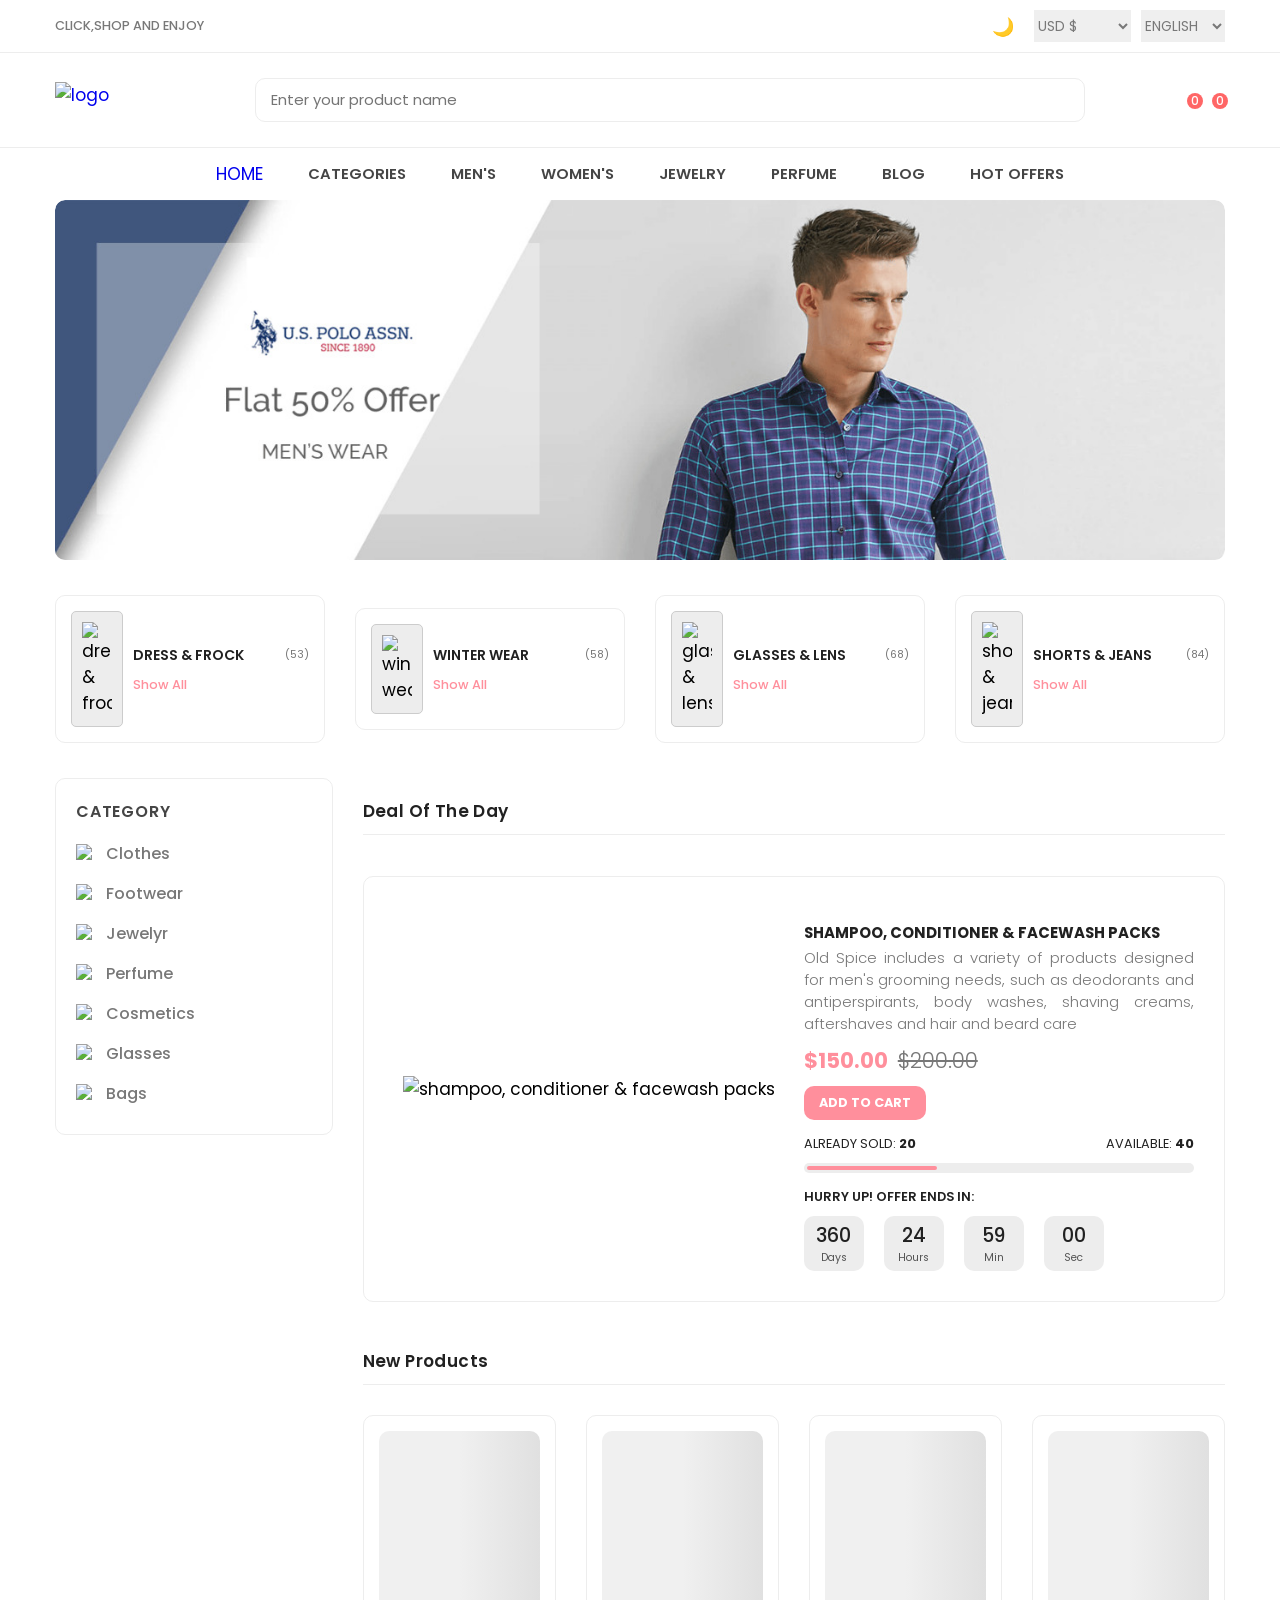
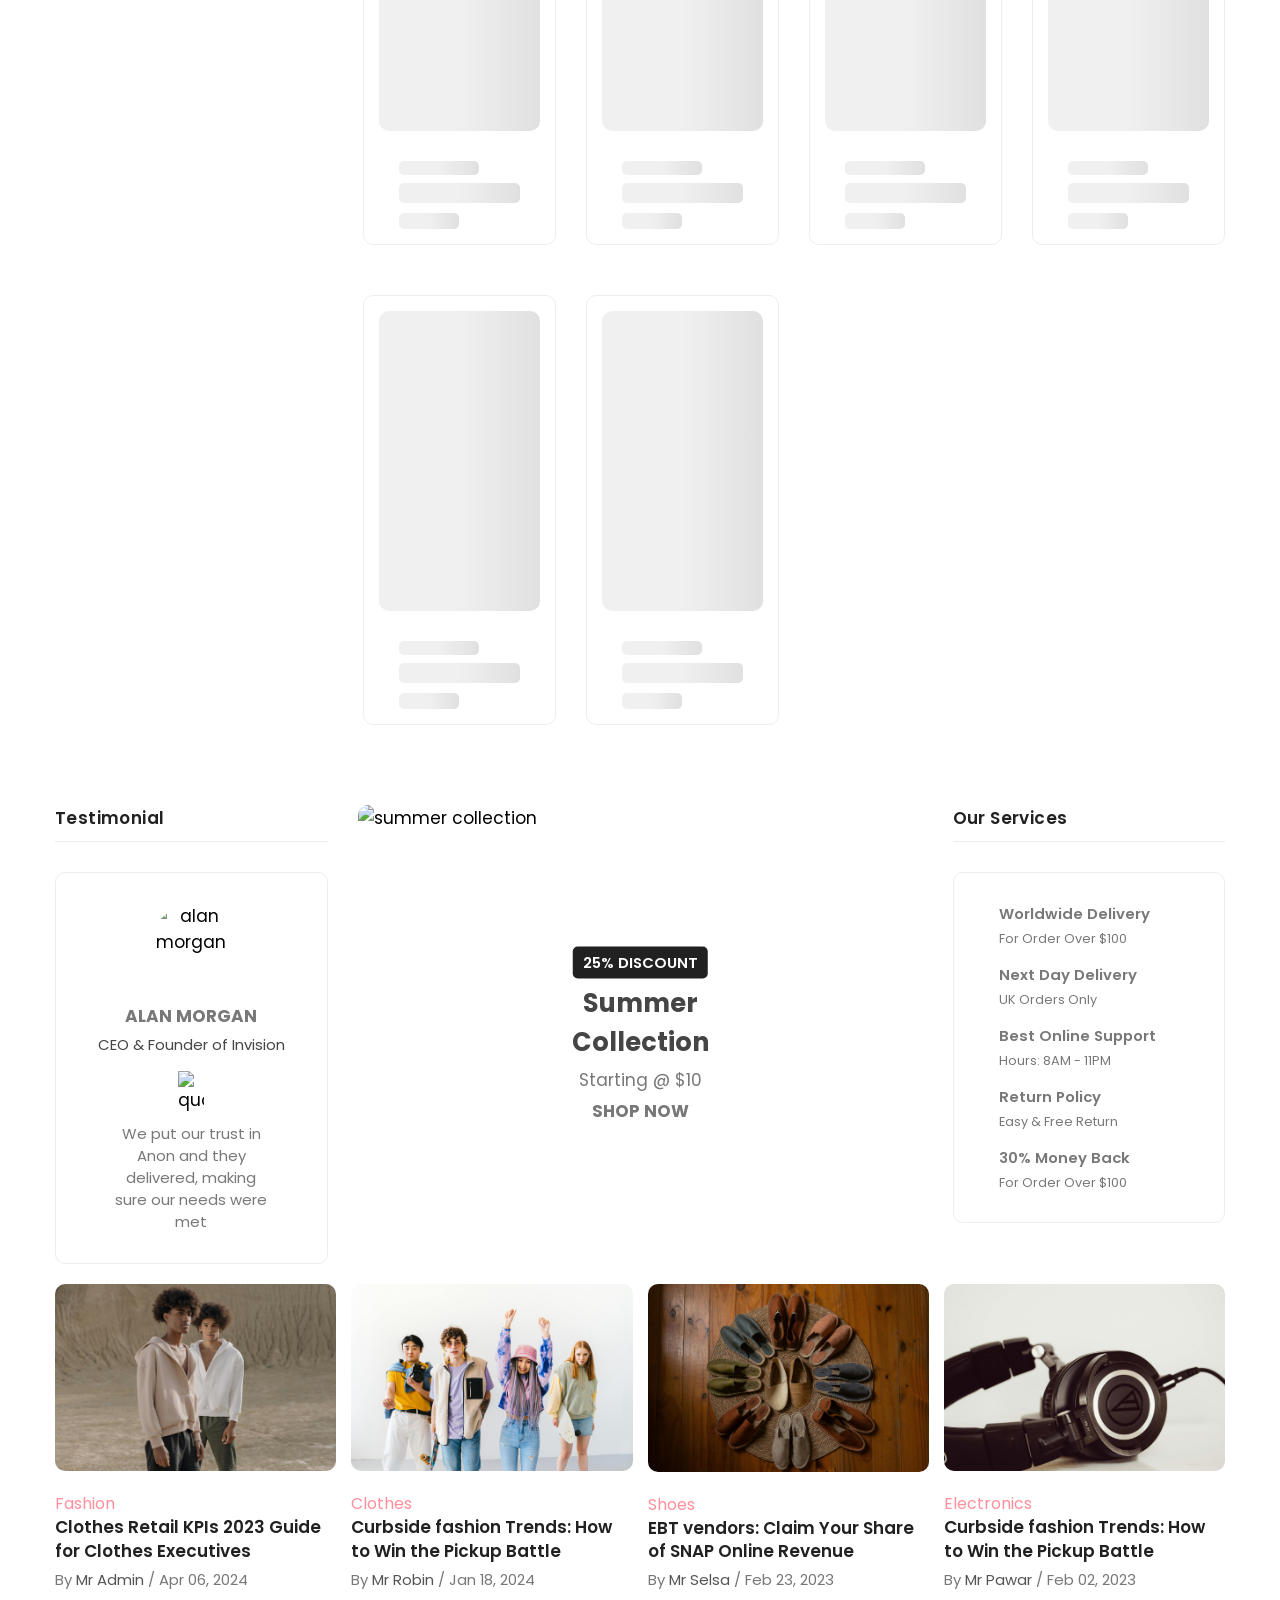
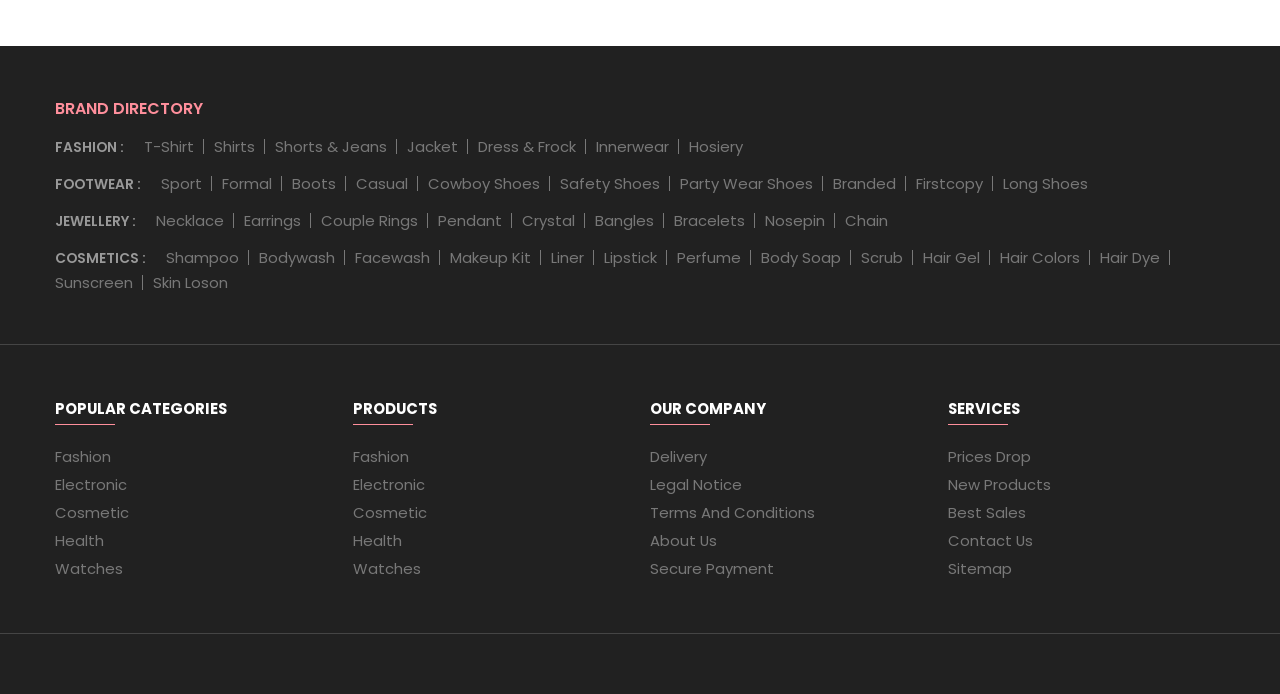
==== commit cde13338: "changes made" ====
--- a/index.html
+++ b/index.html
@@ -208,7 +208,7 @@
                     </li>
 
                     <li class="menu-category">
-                        <a href="#" class="menu-title">Jewelyr</a>
+                        <a href="#" class="menu-title">Jewelry</a>
 
                         <ul class="dropdown-list">
                             <li class="dropdown-item"><a href="#">Earrings</a></li>
@@ -314,7 +314,7 @@
 
                 <li class="menu-category">
                     <button class="accordion-menu" data-accordion-btn>
-                        <p class="menu-title">Jewelyr</p>
+                        <p class="menu-title">Jewelry</p>
 
                         <div>
                             <ion-icon name="add-outline" class="add-icon"></ion-icon>
--- a/style.css
+++ b/style.css
@@ -2,6 +2,7 @@
 
 :root {
 
+    /* Default Theme Variables */
     --spanish-gray: hsl(0, 0%, 60%);
     --sonic-silver: hsl(0, 0%, 47%);
     --eerie-black: hsl(0, 0%, 13%);
@@ -13,6 +14,69 @@
     --cultured: hsl(0, 0%, 93%);
     --white: hsl(0, 100%, 100%);
     --onyx: hsl(0, 0%, 27%);
+    
+    /* Cyan-Amber Theme Styles */
+    body.theme-cyan-amber {
+        --bg-color: var(--cyan-amber-bg);
+        --primary-color: var(--cyan-amber-primary);
+        --accent-color: var(--cyan-amber-accent);
+        --surface-color: var(--cyan-amber-surface);
+        --text-color: var(--cyan-amber-text);
+        --font-family: var(--font-family-grotesk);
+        --font-weight: var(--font-weight-label-caps);
+    }
+    
+    body.theme-cyan-amber {
+        background: var(--bg-color);
+        color: var(--text-color);
+        font-family: var(--font-family);
+    }
+    
+    body.theme-cyan-amber .header,
+    body.theme-cyan-amber .modal,
+    body.theme-cyan-amber .newsletter {
+        background: var(--surface-color);
+        backdrop-filter: var(--glass-blur);
+        border: 1px solid var(--glass-border);
+    }
+    
+    body.theme-cyan-amber .action-btn {
+        background: var(--primary-color);
+        color: var(--surface-color);
+        border: 1px solid var(--accent-color);
+        font-weight: var(--font-weight-label-caps);
+        transition: all 0.3s ease;
+    }
+    
+    body.theme-cyan-amber .action-btn:hover {
+        background: var(--accent-color);
+        color: var(--text-color);
+        transform: translateY(-2px);
+    }
+    
+    body.theme-cyan-amber .product-card,
+    body.theme-cyan-amber .showcase {
+        background: var(--surface-color);
+        border: 1px solid var(--glass-border);
+        backdrop-filter: var(--glass-blur);
+    }
+
+    /* Cyan-Amber Theme Variables */
+    --cyan-amber-bg: #0b1326;
+    --cyan-amber-primary: #14b8a6;
+    --cyan-amber-accent: #f59e0b;
+    --cyan-amber-surface: rgba(11, 75%, 97%, 0.85);
+    --cyan-amber-text: #f8fafc;
+
+    /* Typography Variables */
+    --font-family-default: 'Poppins', sans-serif;
+    --font-family-grotesk: 'Space Grotesk', sans-serif;
+    --font-weight-label-caps: 700;
+
+    /* Glassmorphism Variables */
+    --glass-blur: blur(12px);
+    --glass-surface: rgba(255, 255, 255, 0.1);
+    --glass-border: rgba(255, 255, 255, 0.2);
 
     --fs-1: 1.563rem;
     --fs-2: 1.375rem;
@@ -2496,7 +2560,317 @@
     }
 }
 
+/* PROFILE PAGE (Flipkart-like) */
+.profile-shell {
+    display: flex;
+    flex-wrap: wrap;
+    gap: 40px;
+    align-items: flex-start;
+    padding: 40px;
+    border-radius: 15px;
+    box-shadow: 0 5px 15px rgba(0,0,0,0.05);
+}
+
+.profile-sidebar {
+    width: 250px;
+    padding: 20px;
+    border-radius: 10px;
+    border: 1px solid var(--cultured);
+    background: var(--white);
+}
+
+.profile-sidebar-title {
+    margin-bottom: 20px;
+    color: var(--onyx);
+    font-weight: var(--weight-700);
+}
+
+.profile-sidebar-nav {
+    display: flex;
+    flex-direction: column;
+    gap: 12px;
+    margin-bottom: 20px;
+}
+
+.profile-side-link {
+    color: var(--sonic-silver);
+    font-weight: var(--weight-500);
+}
+
+.profile-side-link.is-active {
+    color: var(--eerie-black);
+    font-weight: var(--weight-700);
+}
+
+.profile-logout-btn {
+    background: var(--cultured);
+    color: var(--onyx);
+    border: none;
+    padding: 10px 15px;
+    border-radius: 5px;
+    cursor: pointer;
+    width: 100%;
+    text-align: left;
+    font-weight: var(--weight-700);
+}
+
+.profile-main {
+    flex: 1;
+    min-width: 300px;
+}
+
+.profile-page-header {
+    margin-bottom: 20px;
+}
+
+.profile-hero {
+    display: flex;
+    gap: 20px;
+    align-items: center;
+    margin-bottom: 16px;
+}
+
+.profile-avatar-wrap {
+    display: flex;
+    flex-direction: column;
+    align-items: center;
+    gap: 10px;
+    min-width: 120px;
+}
+
+.profile-avatar-img {
+    width: 92px;
+    height: 92px;
+    border-radius: 50%;
+    object-fit: cover;
+    background: var(--cultured);
+    border: 1px solid var(--cultured);
+}
+
+.profile-avatar-fallback {
+    width: 92px;
+    height: 92px;
+    border-radius: 50%;
+    background: var(--cultured);
+    border: 1px solid var(--cultured);
+    display: flex;
+    align-items: center;
+    justify-content: center;
+    font-weight: var(--weight-700);
+    font-size: 32px;
+    color: var(--onyx);
+}
+
+.profile-photo-btn {
+    padding: 9px 14px;
+    background: var(--salmon-pink);
+    color: var(--white);
+    border-radius: 10px;
+    font-weight: var(--weight-600);
+    white-space: nowrap;
+}
+
+.profile-photo-btn:hover {
+    filter: brightness(0.95);
+}
+
+.profile-hero-meta {
+    flex: 1;
+}
+
+.profile-hero-title {
+    font-size: 28px;
+    margin-bottom: 6px;
+    color: var(--onyx);
+    font-weight: var(--weight-700);
+}
+
+.profile-hero-email {
+    color: var(--sonic-silver);
+}
+
+.profile-hero-subtle {
+    margin-top: 8px;
+    color: var(--sonic-silver);
+    font-size: var(--fs-8);
+}
+
+.profile-tab-title {
+    font-size: 28px;
+    margin-bottom: 20px;
+    color: var(--onyx);
+    font-weight: var(--weight-700);
+}
+
+.profile-muted {
+    color: var(--sonic-silver);
+    line-height: 1.5;
+}
+
+.profile-card {
+    border: 1px solid var(--cultured);
+    background: var(--cultured);
+    border-radius: 12px;
+    padding: 20px;
+    margin-bottom: 15px;
+}
+
+.profile-order-top {
+    display: flex;
+    justify-content: space-between;
+    align-items: center;
+    padding-bottom: 10px;
+    margin-bottom: 10px;
+    border-bottom: 1px solid var(--cultured);
+}
+
+.profile-order-id {
+    font-weight: var(--weight-700);
+}
+
+.profile-status {
+    text-transform: capitalize;
+    font-weight: var(--weight-600);
+}
+
+.profile-status.is-delivered {
+    color: var(--ocean-green);
+}
+
+.profile-status.is-paid {
+    color: var(--sandy-brown);
+}
+
+.profile-status.is-processing {
+    color: var(--sonic-silver);
+}
+
+.profile-order-total {
+    margin-top: 10px;
+    font-weight: var(--weight-700);
+    color: var(--eerie-black);
+}
+
+.profile-edit-row {
+    display: flex;
+    gap: 10px;
+    align-items: center;
+    margin-bottom: 30px;
+}
+
+.profile-edit-input {
+    padding: 10px;
+    border-radius: 8px;
+    border: 1px solid var(--cultured);
+    font-size: 16px;
+    background: transparent;
+    color: inherit;
+}
+
+.profile-primary-btn {
+    padding: 10px 15px;
+    background: var(--salmon-pink);
+    color: var(--white);
+    border: none;
+    border-radius: 8px;
+    cursor: pointer;
+    font-weight: var(--weight-700);
+    white-space: nowrap;
+}
+
+.profile-primary-btn:hover {
+    filter: brightness(0.95);
+}
+
+.profile-stat-row {
+    display: flex;
+    gap: 20px;
+    margin-bottom: 30px;
+}
+
+.profile-stat-card {
+    flex: 1;
+    border: 1px solid var(--cultured);
+    border-radius: 12px;
+    padding: 20px;
+    background: transparent;
+}
+
+.profile-stat-title {
+    margin-bottom: 10px;
+    color: var(--sonic-silver);
+    font-weight: var(--weight-600);
+}
+
+.profile-stat-value {
+    font-size: 24px;
+    font-weight: var(--weight-700);
+    color: var(--eerie-black);
+}
+
+.profile-link-btn {
+    margin-top: 15px;
+    background: transparent;
+    border: none;
+    color: var(--eerie-black);
+    cursor: pointer;
+    font-weight: var(--weight-700);
+}
+
+.profile-primary-outline-btn {
+    padding: 12px 20px;
+    background: transparent;
+    border: 1px solid var(--cultured);
+    border-radius: 10px;
+    cursor: pointer;
+    font-weight: var(--weight-700);
+    color: var(--eerie-black);
+    width: max-content;
+}
+
+.profile-primary-outline-btn:hover {
+    border-color: var(--salmon-pink);
+}
+
+.profile-payment-card {
+    display: block;
+}
+
+.profile-section-title {
+    margin-bottom: 8px;
+    color: var(--onyx);
+    font-weight: var(--weight-700);
+}
+
+.profile-badge {
+    margin-left: 10px;
+    font-size: 12px;
+    background: var(--cultured);
+    padding: 2px 8px;
+    border-radius: 6px;
+    color: var(--eerie-black);
+}
+
+.profile-address-text {
+    margin: 0;
+}
+
+.profile-recent-activity {
+    margin-top: 10px;
+}
+
 /* --- DARK MODE --- */
+body.dark-theme {
+    /* Override core variables so variable-based sections (like Categories) inherit dark colors. */
+    --white: hsl(0, 0%, 13%);
+    --cultured: hsl(0, 0%, 23%);
+    --eerie-black: hsl(0, 0%, 92%);
+    --onyx: hsl(0, 0%, 86%);
+    --sonic-silver: hsl(0, 0%, 70%);
+    --davys-gray: hsl(0, 0%, 75%);
+    color-scheme: dark;
+}
+
 body.dark-theme,
 body.dark-theme main,
 body.dark-theme .container {
@@ -2557,4 +2931,88 @@
 body.dark-theme [style*="background-color: #fff"] {
     background: #1f1f1f !important;
     border-color: #333 !important;
+}
+
+/*-----------------------------------*\ 
+  #SKELETON LOADERS
+\*-----------------------------------*/
+
+.skeleton-loader {
+    background: linear-gradient(90deg, #f0f0f0 25%, #e0e0e0 50%, #f0f0f0 75%);
+    background-size: 200% 100%;
+    animation: loading 1.5s infinite;
+    border-radius: var(--border-radius-medium);
+}
+
+.skeleton {
+    animation: skeleton-pulse 1.5s ease-in-out infinite alternate;
+}
+
+@keyframes loading {
+    0% { background-position: 200% 0; }
+    100% { background-position: -200% 0; }
+}
+
+@keyframes skeleton-pulse {
+    0% { opacity: 1; }
+    100% { opacity: 0.5; }
+}
+
+.skeleton-showcase {
+    background: #fff;
+    border: 1px solid #f0f0f0;
+    border-radius: var(--border-radius-medium);
+    padding: 15px;
+    margin-bottom: 20px;
+}
+
+.skeleton-image {
+    width: 100%;
+    height: 300px;
+    background: linear-gradient(90deg, #f0f0f0 25%, #e0e0e0 50%, #f0f0f0 75%);
+    background-size: 200% 100%;
+    animation: loading 1.5s infinite;
+    border-radius: var(--border-radius-medium);
+    margin-bottom: 15px;
+}
+
+.skeleton-title {
+    height: 20px;
+    background: linear-gradient(90deg, #f0f0f0 25%, #e0e0e0 50%, #f0f0f0 75%);
+    background-size: 200% 100%;
+    animation: loading 1.5s infinite;
+    border-radius: var(--border-radius-small);
+    margin-bottom: 10px;
+}
+
+.skeleton-price {
+    height: 16px;
+    width: 60px;
+    background: linear-gradient(90deg, #f0f0f0 25%, #e0e0e0 50%, #f0f0f0 75%);
+    background-size: 200% 100%;
+    animation: loading 1.5s infinite;
+    border-radius: var(--border-radius-small);
+}
+
+.skeleton-category {
+    height: 14px;
+    width: 80px;
+    background: linear-gradient(90deg, #f0f0f0 25%, #e0e0e0 50%, #f0f0f0 75%);
+    background-size: 200% 100%;
+    animation: loading 1.5s infinite;
+    border-radius: var(--border-radius-small);
+    margin-bottom: 8px;
+}
+
+body.dark-theme .skeleton-showcase {
+    background: #2c2c2c;
+    border-color: #444;
+}
+
+body.dark-theme .skeleton-image,
+body.dark-theme .skeleton-title,
+body.dark-theme .skeleton-price,
+body.dark-theme .skeleton-category {
+    background: linear-gradient(90deg, #3c3c3c 25%, #2c2c2c 50%, #3c3c3c 75%);
+    background-size: 200% 100%;
 }
